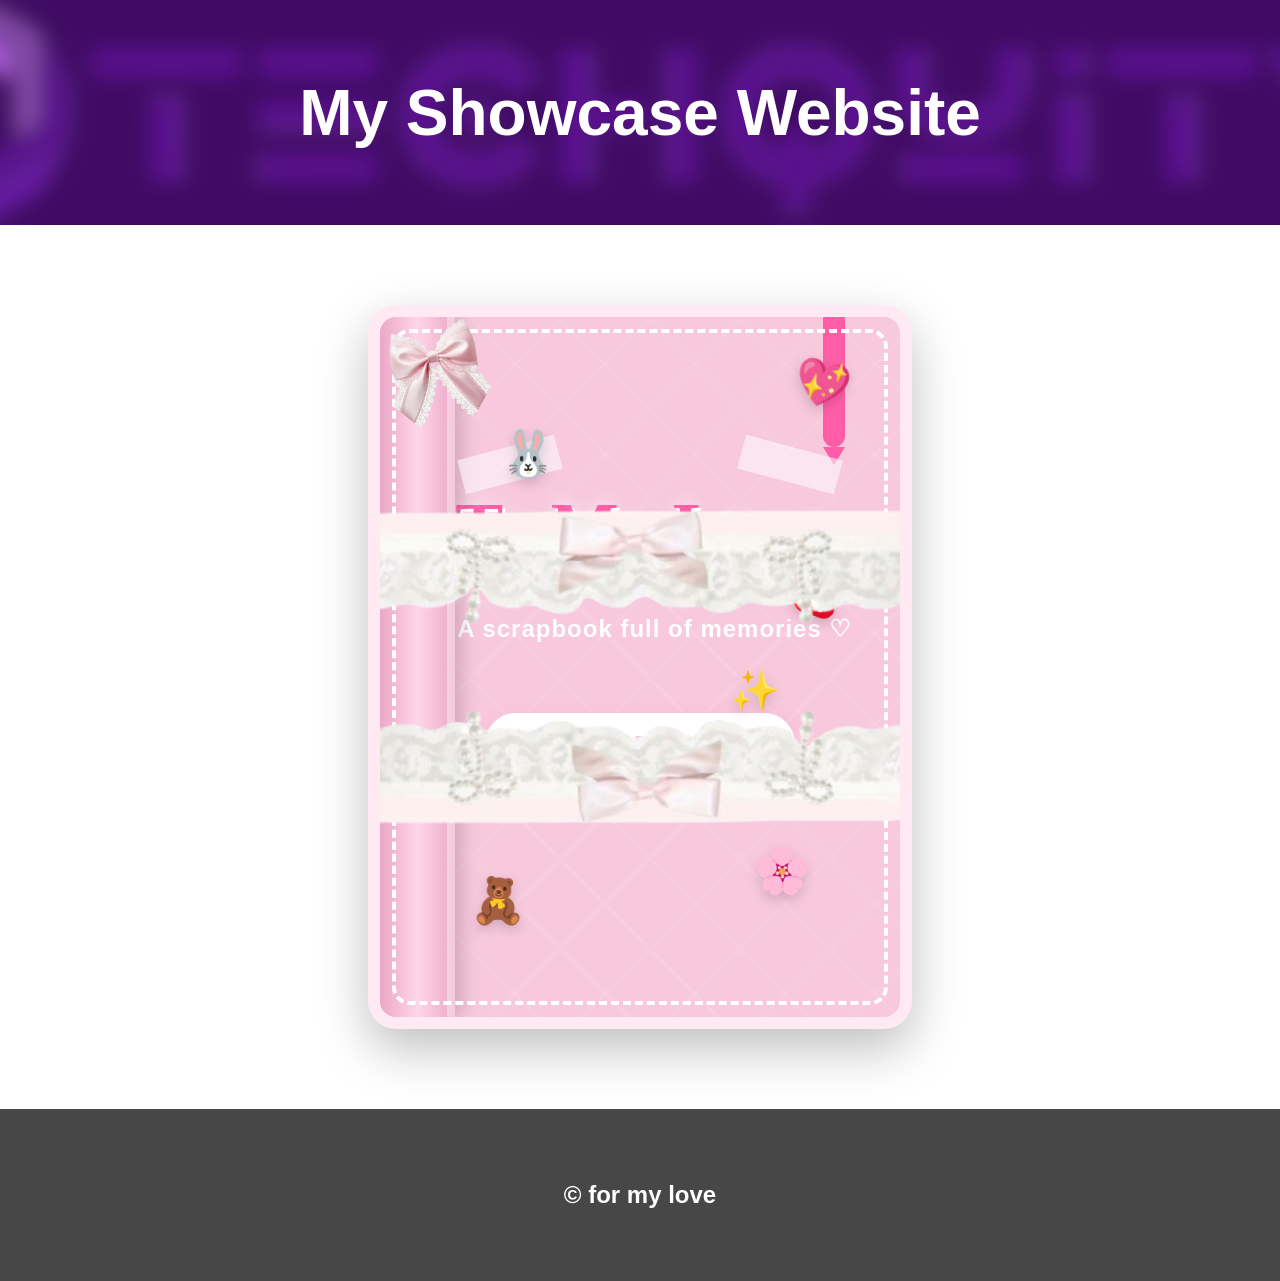
==== index.html @ 95d0337e "e" ====
<!DOCTYPE html>
<html lang="en">

<head>
    <meta charset="UTF-8">
    <meta name="viewport" content="width=device-width, initial-scale=1.0">
    <link rel="stylesheet" href="style.css">
    <title>My Showcase Website</title>
</head>
<!-- This is the main body of the website- ALL your content goes AFTER the <body> tag and before the </body> tag -->
<body>

    <!-- The Hero Section -------------------------------------------------------------------------------------- -->
    <section class="hero">
        <div class="hero-text">My Showcase Website</div>
    </section>

<section class="book-cover">

    <div class="fabric">

<div class="spine"></div>

<img src="images/bow.png" class="corner-bow">

<img src="images/bow border.png" class="top-border">

<img src="images/bow border.png" class="bottom-border">

<div class="bookmark"></div>

<div class="washi left"></div>
<div class="washi right"></div>

<div class="sticker heart">💖</div>
<div class="sticker bunny">🐰</div>
<div class="sticker flower">🌸</div>
<div class="sticker bear">🧸</div>
<div class="sticker strawberry">🍓</div>
<div class="sticker sparkle">✨</div>

<h1>To My Love</h1>

<p class="subtitle">
♡ A scrapbook full of memories ♡
</p>

<a href="gallery.html" class="open-book">
Open My Scrapbook
</a>

    </div>

</section>

<!-- Copy and paste the section from above to make your next section -->



    <!-- A Simple Website Footer ------------------------------------------------------------------------------ -->
    <footer class="footer">
        <p>&copy; for my love</p>
    </footer>

<!-- The end of the whole page- no more content after this! -->
</body>
</html>
---- style.css ----
/* A simple css reset */
body,
Html {
    margin: 0;
    padding: 0;
    height: 100%;
    /* The Font Family- Really important!! */
    font-family: Arial, sans-serif;
    box-sizing: border-box;
}

/* reset for images to ensure they ar 100% of the parent container width */
img {
    width: 100%;
}
@font-face {
    font-family: "Gojiberry";
    src: url("fonts/Gojiberry%20Quibble%20Free.ttf") format("truetype");
    font-weight: normal;
    font-style: normal;
}
.cover-title{

    font-family:"Gojiberry", cursive;
    font-size:72px;
    color:#ff4f97;

}
/* The hero section styling- use your OWN Hero Image URL here */
.hero {
    background-image: url('images/techquitybanner-1130x160.png');
    height: 25vh;
    background-size: cover;
    background-position: center;
    display: flex;
    justify-content: center;
    align-items: center;
    color: white;
    text-align: center;
    position: relative;
}

/* BIG text styling for the hero section text */
.hero-text {
    font-size: 4em;
    font-weight: bold;
}

/* nice big font on a banner style background */
.topic-title{
    color: white;
    font-size: 2em;
    padding: 0.1em 3em;
    background-color: rgb(71, 71, 71);
}

/* Three column grid with a nice big gap */
.topic-content{
    display: grid;
    grid-template-columns: repeat(3, 1fr);
    gap: 6em;
    /* bring the whole section in off the sides of the page */
    width: 70%;
    /* top margin of 3em and center right/left */
    margin: 3em auto;
}

/* Styling for the individual topic cards rounded edges background color and a drop shadow */
.topic-card{
    background-color: rgb(71, 71, 71);
    color: white;
    padding: 1em;
    border-radius: 0.5em;
    box-shadow: 10px 10px 10px rgba(0, 0, 0, 0.2);
}

/* Styling for the topic card titles */
.topic-card-text{
    font-size: 1.5em;
    margin-bottom: 0.5em;
    /* center align text */
    text-align: center;
}


/* Styling for a footer section to take a bit of spcae at the bottom of the page */
.footer{
    background-color: rgb(71, 71, 71);
    color: white;
    text-align: right;
    padding: 3em 3em;
}
.book-scene{
    display:flex;
    justify-content:center;
    margin:80px auto;
}

.cover{

    width:500px;
    height:650px;

    background:linear-gradient(
    180deg,
    #ffd6ea,
    #ffc3df);

    border-radius:20px;

    box-shadow:
    0 20px 40px rgba(0,0,0,.25);

    cursor:pointer;

    display:flex;
    flex-direction:column;
    justify-content:center;
    align-items:center;

    transition:.5s;

    border:10px solid #ffeef7;
}

.cover:hover{

    transform:scale(1.03) rotate(-2deg);

}

.cover-title{

    font-size:55px;

    color:#ff5fa2;

    font-family:"Comic Sans MS", cursive;

    font-weight:bold;

}

.cover-subtitle{

    margin-top:25px;

    color:#ffffff;

    font-size:22px;

}

.cover-click{

    margin-top:100px;

    background:white;

    color:#ff6fb0;

    padding:14px 28px;

    border-radius:999px;

    font-weight:bold;

}

.hidden{

    display:none;

}

#flipbook{

    width:900px;
    height:600px;

}

.page{

    background:#fff7fb;

}

.page img{

    width:100%;
    height:100%;
    object-fit:contain;

}
.book-cover{

    display:flex;
    justify-content:center;
    margin:80px auto;

}

.fabric{

    position:relative;

    width:520px;
    height:700px;

    background:#f8c8dc;

    border-radius:28px;

    border:12px solid #ffeaf3;

    overflow:hidden;

    box-shadow:0 20px 50px rgba(0,0,0,.25);

}
.fabric::before{

content:"";

position:absolute;

inset:0;

background:

linear-gradient(45deg,
transparent 47%,
rgba(255,255,255,.18) 49%,
transparent 51%),

linear-gradient(-45deg,
transparent 47%,
rgba(255,255,255,.18) 49%,
transparent 51%);

background-size:90px 90px;

opacity:.6;

}
.fabric::after{

content:"";

position:absolute;

top:12px;
left:12px;
right:12px;
bottom:12px;

border:4px dashed white;

border-radius:18px;

pointer-events:none;

}
.spine{

position:absolute;

left:0;

width:75px;

height:100%;

background:linear-gradient(
90deg,
#eba7c7,
#ffd6e8,
#eba7c7);

box-shadow:

inset -8px 0 rgba(255,255,255,.4),

8px 0 15px rgba(0,0,0,.15);

}
h1{

font-family:"Gojiberry";

font-size:72px;

color:#ff5ea6;

margin-top:170px;

text-align:center;

text-shadow:

3px 3px white,

0 0 18px rgba(255,255,255,.8);

}

p{

text-align:center;

font-size:24px;

color:white;

font-weight:bold;

}
.open-book{

display:block;

width:230px;

margin:70px auto;

padding:18px;

text-align:center;

background:white;

border-radius:999px;

text-decoration:none;

font-weight:bold;

color:#ff66aa;

font-size:22px;

transition:.3s;

}

.open-book:hover{

transform:scale(1.08);

}
.sticker{

position:absolute;

font-size:45px;

filter:drop-shadow(0 5px 6px rgba(0,0,0,.15));

}

.heart{
top:40px;
right:50px;
transform:rotate(15deg);
}

.bunny{
top:80px;
left:100px;
}

.flower{
bottom:80px;
right:80px;
}

.bear{
bottom:140px;
left:80px;
}

.bow{
top:270px;
left:45px;
}

.star{
top:320px;
right:70px;
}

.strawberry{
bottom:35px;
right:180px;
}
.corner-bow{

    position:absolute;

    top:-18px;
    left:-18px;

    width:150px;

    transform:rotate(-12deg);

    z-index:100;

    pointer-events:none;

}
.top-border{

    position:absolute;

    top:-6px;

    left:50%;

    transform:translateX(-50%);

    width:104%;

    z-index:100;

    pointer-events:none;

}
.subtitle{

font-size:24px;

color:white;

margin-top:-15px;

font-weight:bold;

letter-spacing:1px;

}
.washi{

position:absolute;

width:100px;

height:35px;

background:rgba(255,255,255,.55);

transform:rotate(-15deg);

}

.left{

top:130px;

left:80px;

}

.right{

top:130px;

right:60px;

transform:rotate(15deg);

}
.bookmark{

position:absolute;

right:55px;

top:0;

width:22px;

height:130px;

background:#ff5ea6;

border-radius:0 0 12px 12px;

}

.bookmark::after{

content:"";

position:absolute;

bottom:-18px;

left:0;

border-left:11px solid transparent;

border-right:11px solid transparent;

border-top:18px solid #ff5ea6;

}
.bottom-border{

    position:absolute;

    bottom:-6px;

    left:50%;

    transform:translateX(-50%) rotate(180deg);

    width:104%;

    z-index:100;

    pointer-events:none;

}
.bunny{

top:110px;
left:120px;

}

.bear{

bottom:90px;
left:90px;

}

.flower{

bottom:120px;
right:90px;

}

.strawberry{

top:250px;
right:60px;

}

.sparkle{

top:350px;
right:120px;

font-size:40px;

}
.open-book{

background:white;

padding:18px 40px;

border-radius:50px;

color:#ff5ea6;

font-weight:bold;

box-shadow:

0 8px 18px rgba(255,120,180,.3);

transition:.25s;

}

.open-book:hover{

transform:translateY(-4px) scale(1.05);

}
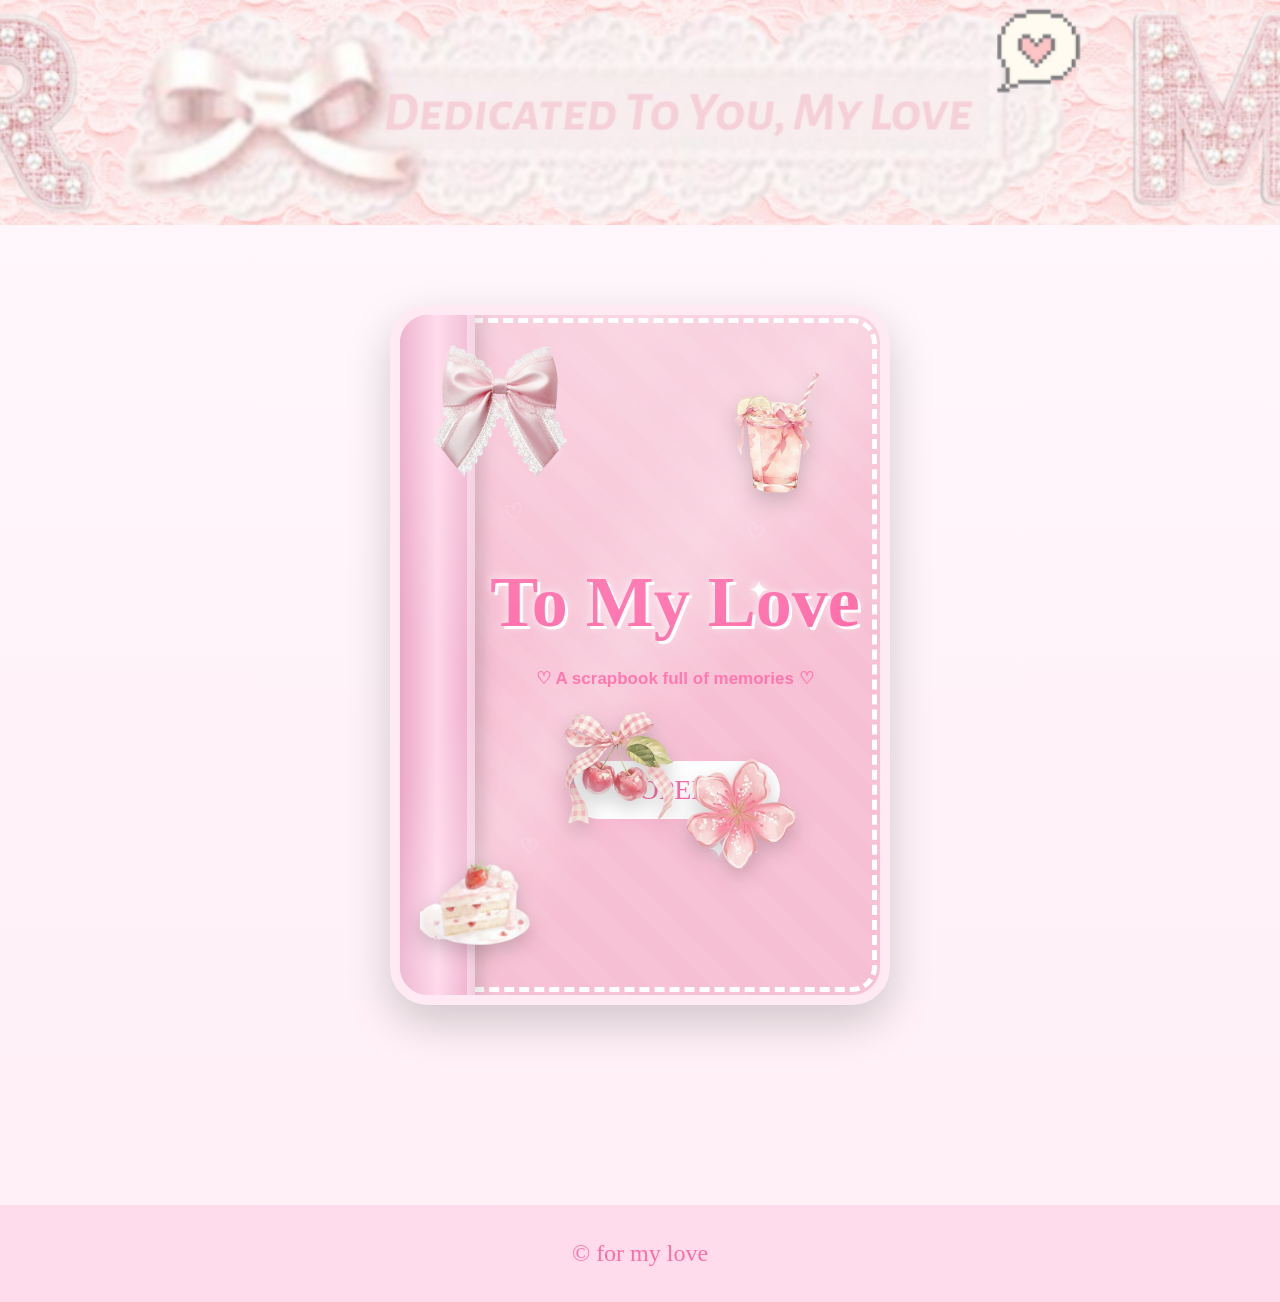
==== commit ec0ffbad: "e" ====
--- a/index.html
+++ b/index.html
@@ -5,14 +5,14 @@
     <meta charset="UTF-8">
     <meta name="viewport" content="width=device-width, initial-scale=1.0">
     <link rel="stylesheet" href="style.css">
-    <title>My Showcase Website</title>
+    <title>2 Months With You</title>
 </head>
 <!-- This is the main body of the website- ALL your content goes AFTER the <body> tag and before the </body> tag -->
 <body>
 
     <!-- The Hero Section -------------------------------------------------------------------------------------- -->
     <section class="hero">
-        <div class="hero-text">My Showcase Website</div>
+        <div class="hero-text"> </div>
     </section>
 
 <section class="book-cover">
@@ -23,22 +23,25 @@
 
 <img src="images/bow.png" class="corner-bow">
 
-<img src="images/bow border.png" class="top-border">
+<img src="images/Drink.png" class="sticker drink">
 
-<img src="images/bow border.png" class="bottom-border">
+<img src="images/Flowers.png" class="sticker flowers">
 
-<div class="bookmark"></div>
+<img src="images/Cherry.png" class="sticker cherry">
 
-<div class="washi left"></div>
-<div class="washi right"></div>
+<img src="images/Cake.png" class="sticker cake">
 
-<div class="sticker heart">💖</div>
-<div class="sticker bunny">🐰</div>
-<div class="sticker flower">🌸</div>
-<div class="sticker bear">🧸</div>
-<div class="sticker strawberry">🍓</div>
-<div class="sticker sparkle">✨</div>
+<div class="sparkle sparkle1">✦</div>
+<div class="sparkle sparkle2">✦</div>
+<div class="sparkle sparkle3">✦</div>
+<div class="sparkle sparkle4">✦</div>
 
+<div class="heart heart1">♡</div>
+<div class="heart heart2">♡</div>
+<div class="heart heart3">♡</div>
+<div class="heart heart4">♡</div>
+
+<div class="fabric-shine"></div>
 <h1>To My Love</h1>
 
 <p class="subtitle">
@@ -46,7 +49,7 @@
 </p>
 
 <a href="gallery.html" class="open-book">
-Open My Scrapbook
+OPEN
 </a>
 
     </div>
--- a/style.css
+++ b/style.css
@@ -1,267 +1,166 @@
-/* A simple css reset */
-body,
-Html {
-    margin: 0;
-    padding: 0;
-    height: 100%;
-    /* The Font Family- Really important!! */
-    font-family: Arial, sans-serif;
-    box-sizing: border-box;
-}
-
-/* reset for images to ensure they ar 100% of the parent container width */
-img {
-    width: 100%;
-}
-@font-face {
-    font-family: "Gojiberry";
-    src: url("fonts/Gojiberry%20Quibble%20Free.ttf") format("truetype");
-    font-weight: normal;
-    font-style: normal;
-}
-.cover-title{
-
-    font-family:"Gojiberry", cursive;
-    font-size:72px;
-    color:#ff4f97;
-
-}
-/* The hero section styling- use your OWN Hero Image URL here */
-.hero {
-    background-image: url('images/techquitybanner-1130x160.png');
-    height: 25vh;
-    background-size: cover;
-    background-position: center;
-    display: flex;
-    justify-content: center;
-    align-items: center;
-    color: white;
-    text-align: center;
-    position: relative;
-}
-
-/* BIG text styling for the hero section text */
-.hero-text {
-    font-size: 4em;
-    font-weight: bold;
-}
-
-/* nice big font on a banner style background */
-.topic-title{
-    color: white;
-    font-size: 2em;
-    padding: 0.1em 3em;
-    background-color: rgb(71, 71, 71);
-}
-
-/* Three column grid with a nice big gap */
-.topic-content{
-    display: grid;
-    grid-template-columns: repeat(3, 1fr);
-    gap: 6em;
-    /* bring the whole section in off the sides of the page */
-    width: 70%;
-    /* top margin of 3em and center right/left */
-    margin: 3em auto;
-}
-
-/* Styling for the individual topic cards rounded edges background color and a drop shadow */
-.topic-card{
-    background-color: rgb(71, 71, 71);
-    color: white;
-    padding: 1em;
-    border-radius: 0.5em;
-    box-shadow: 10px 10px 10px rgba(0, 0, 0, 0.2);
-}
-
-/* Styling for the topic card titles */
-.topic-card-text{
-    font-size: 1.5em;
-    margin-bottom: 0.5em;
-    /* center align text */
-    text-align: center;
-}
-
-
-/* Styling for a footer section to take a bit of spcae at the bottom of the page */
-.footer{
-    background-color: rgb(71, 71, 71);
-    color: white;
-    text-align: right;
-    padding: 3em 3em;
-}
-.book-scene{
+/* ==========================================
+   PART 1 - STYLE.CSS
+   Pastel Kawaii Scrapbook
+========================================== */
+
+*{
+    margin:0;
+    padding:0;
+    box-sizing:border-box;
+}
+
+html{
+    scroll-behavior:smooth;
+}
+
+body{
+    font-family:Arial, Helvetica, sans-serif;
+    background:linear-gradient(#fff8fc,#ffeff6);
+    overflow-x:hidden;
+}
+
+/* ---------- Images ---------- */
+
+img{
+    display:block;
+    max-width:100%;
+}
+
+/* ---------- Font ---------- */
+
+@font-face{
+    font-family:"Gojiberry";
+    src:url("fonts/Gojiberry%20Quibble%20Free.ttf") format("truetype");
+}
+
+/* ---------- Hero ---------- */
+
+.hero{
+
+    height:25vh;
+
+    background:url("images/banner.png") no-repeat;
+
+    background-size:cover;
+
+    background-position:center;
+
     display:flex;
+
     justify-content:center;
-    margin:80px auto;
-}
-
-.cover{
-
-    width:500px;
-    height:650px;
-
-    background:linear-gradient(
-    180deg,
-    #ffd6ea,
-    #ffc3df);
-
-    border-radius:20px;
+
+    align-items:center;
+
+}
+
+.hero-text{
+
+    color:white;
+
+    font-size:65px;
+
+    font-weight:bold;
+
+    text-shadow:
+    0 5px 12px rgba(0,0,0,.35);
+
+}
+
+/* =====================================
+            BOOK SECTION
+===================================== */
+
+.book-cover{
+
+    display:flex;
+
+    justify-content:center;
+
+    align-items:center;
+
+    padding:80px 0 120px;
+
+}
+
+/* =====================================
+            SCRAPBOOK
+===================================== */
+
+.fabric{
+
+    position:relative;
+
+width:500px;
+height:700px;
+
+    border-radius:38px;
+
+    overflow:hidden;
+
+    background:#f7bfd3;
 
     box-shadow:
-    0 20px 40px rgba(0,0,0,.25);
-
-    cursor:pointer;
-
-    display:flex;
-    flex-direction:column;
-    justify-content:center;
-    align-items:center;
-
-    transition:.5s;
-
-    border:10px solid #ffeef7;
-}
-
-.cover:hover{
-
-    transform:scale(1.03) rotate(-2deg);
-
-}
-
-.cover-title{
-
-    font-size:55px;
-
-    color:#ff5fa2;
-
-    font-family:"Comic Sans MS", cursive;
-
-    font-weight:bold;
-
-}
-
-.cover-subtitle{
-
-    margin-top:25px;
-
-    color:#ffffff;
-
-    font-size:22px;
-
-}
-
-.cover-click{
-
-    margin-top:100px;
-
-    background:white;
-
-    color:#ff6fb0;
-
-    padding:14px 28px;
-
-    border-radius:999px;
-
-    font-weight:bold;
-
-}
-
-.hidden{
-
-    display:none;
-
-}
-
-#flipbook{
-
-    width:900px;
-    height:600px;
-
-}
-
-.page{
-
-    background:#fff7fb;
-
-}
-
-.page img{
-
-    width:100%;
-    height:100%;
-    object-fit:contain;
-
-}
-.book-cover{
-
-    display:flex;
-    justify-content:center;
-    margin:80px auto;
-
-}
-
-.fabric{
-
-    position:relative;
-
-    width:520px;
-    height:700px;
-
-    background:#f8c8dc;
-
-    border-radius:28px;
-
-    border:12px solid #ffeaf3;
-
-    overflow:hidden;
-
-    box-shadow:0 20px 50px rgba(0,0,0,.25);
-
-}
+    0 18px 45px rgba(0,0,0,.18);
+
+    border:10px solid #ffeaf4;
+
+    outline:5px dashed white;
+
+    outline-offset:-18px;
+
+}
+
+/* fabric texture */
+
 .fabric::before{
 
-content:"";
-
-position:absolute;
-
-inset:0;
-
-background:
-
-linear-gradient(45deg,
-transparent 47%,
-rgba(255,255,255,.18) 49%,
-transparent 51%),
-
-linear-gradient(-45deg,
-transparent 47%,
-rgba(255,255,255,.18) 49%,
-transparent 51%);
-
-background-size:90px 90px;
-
-opacity:.6;
-
-}
+    content:"";
+
+    position:absolute;
+
+    inset:0;
+
+    background:
+
+    linear-gradient(
+    45deg,
+    rgba(255,255,255,.10) 25%,
+    transparent 25%,
+    transparent 50%,
+    rgba(255,255,255,.10) 50%,
+    rgba(255,255,255,.10) 75%,
+    transparent 75%);
+
+    background-size:60px 60px;
+
+    opacity:.45;
+
+}
+
+/* pink glow */
+
 .fabric::after{
 
-content:"";
-
-position:absolute;
-
-top:12px;
-left:12px;
-right:12px;
-bottom:12px;
-
-border:4px dashed white;
-
-border-radius:18px;
-
-pointer-events:none;
-
-}
+    content:"";
+
+    position:absolute;
+
+    inset:0;
+
+    background:
+
+    radial-gradient(circle at top,
+    rgba(255,255,255,.35),
+    transparent 55%);
+
+    pointer-events:none;
+
+}
+
+/* =====================================
+            SPINE
+===================================== */
+
 .spine{
 
 position:absolute;
@@ -285,302 +184,383 @@
 8px 0 15px rgba(0,0,0,.15);
 
 }
+
+/* =====================================
+             BOW
+===================================== */
+
+.corner-bow{
+    position:absolute;
+    width: 200px;
+    top:-5px;
+    left:0px;
+    z-index:100;
+}
+/* =====================================
+             TITLE
+===================================== */
+
 h1{
-
-font-family:"Gojiberry";
-
-font-size:72px;
-
-color:#ff5ea6;
-
-margin-top:170px;
-
-text-align:center;
-
-text-shadow:
-
-3px 3px white,
-
-0 0 18px rgba(255,255,255,.8);
-
-}
-
-p{
-
-text-align:center;
-
-font-size:24px;
-
-color:white;
-
-font-weight:bold;
-
-}
+    font-family:"Gojiberry", cursive;
+    font-size:72px;
+    color:#ff6ca9;
+    text-align:center;
+
+position:relative;
+left:35px;
+margin-top:250px;
+
+    line-height:1.05;
+
+    text-shadow:
+        3px 3px #fff,
+        0 0 10px rgba(255,255,255,.8);
+}
+
+.subtitle{
+    color:#ff76af;
+    font-size:17px;
+    font-weight:bold;
+margin-top:25px;
+line-height:1.5;
+    text-align:center;
+    position:relative;
+left:35px;
+}
+
+/* =====================================
+            BUTTON
+===================================== */
+
 .open-book{
 
-display:block;
-
-width:230px;
-
-margin:70px auto;
-
-padding:18px;
-
-text-align:center;
-
-background:white;
-
-border-radius:999px;
-
-text-decoration:none;
-
-font-weight:bold;
-
-color:#ff66aa;
-
-font-size:22px;
-
-transition:.3s;
-
+    display:block;
+
+    width: 210px;
+    height:58px;
+
+    line-height:58px;
+
+  margin:70px auto;
+
+    background:white;
+
+    border-radius:999px;
+
+    text-align:center;
+
+    text-decoration:none;
+
+    font-family:"Gojiberry", cursive;
+
+    font-size:28px;
+
+    color:#ff6ca9;
+
+    box-shadow:0 6px 16px rgba(255,170,205,.35);
+
+    transition:.25s;
+    position:relative;
+left:35px;
 }
 
 .open-book:hover{
-
-transform:scale(1.08);
-
-}
+    transform:scale(1.05);
+}
+/* ==========================================
+   PART 2 - STYLE.CSS
+   Stickers, Footer & Finishing Touches
+========================================== */
+
+/* ===========================
+        STICKERS
+=========================== */
+
 .sticker{
-
-position:absolute;
-
-font-size:45px;
-
-filter:drop-shadow(0 5px 6px rgba(0,0,0,.15));
-
-}
+    position:absolute;
+    height:auto;
+    z-index:20;
+    filter:drop-shadow(0 8px 10px rgba(0,0,0,.18));
+}
+
+.drink{
+    width:135px;
+    top:55px;
+    right:35px;
+}
+
+.cherry{
+    width:125px;
+    top:390px;
+    left:155px;
+}
+
+.flowers{
+    width:150px;
+    bottom:105px;
+    right:65px;
+}
+
+.cake{
+    width:120px;
+    bottom:35px;
+    left:20px;
+}
+/* ===========================
+     DECORATIVE SPARKLES
+=========================== */
+
+.sparkle{
+
+    position:absolute;
+
+    color:white;
+
+    text-shadow:
+    0 0 10px white;
+
+}
+
+.sparkle1{
+    top:120px;
+    left:140px;
+    font-size:26px;
+}
+
+.sparkle2{
+    top:260px;
+    right:110px;
+    font-size:26px;
+}
+
+.sparkle3{
+    bottom:170px;
+    left:180px;
+    font-size:28px;
+}
+
+.sparkle4{
+    bottom:130px;
+    right:150px;
+    font-size:26px;
+}
+
+/* ===========================
+      LITTLE HEARTS
+=========================== */
 
 .heart{
-top:40px;
-right:50px;
-transform:rotate(15deg);
-}
-
-.bunny{
-top:80px;
-left:100px;
-}
-
-.flower{
-bottom:80px;
-right:80px;
-}
-
-.bear{
-bottom:140px;
-left:80px;
-}
-
-.bow{
-top:270px;
-left:45px;
-}
-
-.star{
-top:320px;
-right:70px;
-}
-
-.strawberry{
-bottom:35px;
-right:180px;
-}
+
+    position:absolute;
+
+    color:#ffd8ea;
+
+    font-size:22px;
+
+    opacity:.8;
+
+}
+
+.heart1{
+
+    top:185px;
+
+    left:105px;
+
+    transform:rotate(-15deg);
+
+}
+
+.heart2{
+
+    top:205px;
+
+    right:115px;
+
+    transform:rotate(15deg);
+
+}
+
+.heart3{
+
+    bottom:185px;
+
+    right:135px;
+
+}
+
+.heart4{
+
+    bottom:135px;
+
+    left:120px;
+
+}
+
+/* ===========================
+       FABRIC SHINE
+=========================== */
+
+.fabric-shine{
+
+    position:absolute;
+
+    inset:0;
+
+    background:
+
+    linear-gradient(
+    125deg,
+    transparent 35%,
+    rgba(255,255,255,.22) 48%,
+    transparent 60%);
+
+    pointer-events:none;
+
+}
+
+/* ===========================
+      OPEN BUTTON HOVER
+=========================== */
+
+.open-book:hover{
+
+    transform:translateY(-5px) scale(1.03);
+
+    box-shadow:
+
+    0 14px 28px rgba(255,175,215,.45);
+
+}
+
+/* ===========================
+        FOOTER
+=========================== */
+
+.footer{
+
+    margin-top:80px;
+
+    padding:35px;
+
+    text-align:center;
+
+    background:#ffdceb;
+
+    color:#ff6da8;
+
+    font-family:"Gojiberry";
+
+    font-size:24px;
+
+}
+
+/* ===========================
+      MOBILE SUPPORT
+=========================== */
+
+@media(max-width:650px){
+
+.hero-text{
+
+    font-size:42px;
+
+}
+
+.fabric{
+
+    width:340px;
+
+    height:500px;
+
+}
+
+.spine{
+
+    width:34px;
+
+    height:464px;
+
+}
+
+.fabric h1{
+
+    font-size:46px;
+
+    margin-top:70px;
+
+}
+
+.subtitle{
+
+    font-size:16px;
+
+}
+
+.open-book{
+
+    width:220px;
+
+    font-size:22px;
+
+    padding:11px 0;
+
+}
+
+/* Stickers */
+
+.cherry{
+    width:68px;
+}
+
+.drink{
+    width:80px;
+}
+
+.flowers{
+    width:85px;
+}
+
+.cake{
+    width:88px;
+}
+
 .corner-bow{
 
-    position:absolute;
-
-    top:-18px;
-    left:-18px;
-
-    width:150px;
-
-    transform:rotate(-12deg);
-
-    z-index:100;
-
-    pointer-events:none;
-
-}
-.top-border{
-
-    position:absolute;
-
-    top:-6px;
-
-    left:50%;
-
-    transform:translateX(-50%);
-
-    width:104%;
-
-    z-index:100;
-
-    pointer-events:none;
-
-}
-.subtitle{
-
-font-size:24px;
-
-color:white;
-
-margin-top:-15px;
-
-font-weight:bold;
-
-letter-spacing:1px;
-
-}
-.washi{
-
-position:absolute;
-
-width:100px;
-
-height:35px;
-
-background:rgba(255,255,255,.55);
-
-transform:rotate(-15deg);
-
-}
-
-.left{
-
-top:130px;
-
-left:80px;
-
-}
-
-.right{
-
-top:130px;
-
-right:60px;
-
-transform:rotate(15deg);
-
-}
-.bookmark{
-
-position:absolute;
-
-right:55px;
-
-top:0;
-
-width:22px;
-
-height:130px;
-
-background:#ff5ea6;
-
-border-radius:0 0 12px 12px;
-
-}
-
-.bookmark::after{
-
-content:"";
-
-position:absolute;
-
-bottom:-18px;
-
-left:0;
-
-border-left:11px solid transparent;
-
-border-right:11px solid transparent;
-
-border-top:18px solid #ff5ea6;
-
-}
-.bottom-border{
-
-    position:absolute;
-
-    bottom:-6px;
-
-    left:50%;
-
-    transform:translateX(-50%) rotate(180deg);
-
-    width:104%;
-
-    z-index:100;
-
-    pointer-events:none;
-
-}
-.bunny{
-
-top:110px;
-left:120px;
-
-}
-
-.bear{
-
-bottom:90px;
-left:90px;
-
-}
-
-.flower{
-
-bottom:120px;
-right:90px;
-
-}
-
-.strawberry{
-
-top:250px;
-right:60px;
-
-}
-
-.sparkle{
-
-top:350px;
-right:120px;
-
-font-size:40px;
-
-}
-.open-book{
-
-background:white;
-
-padding:18px 40px;
-
-border-radius:50px;
-
-color:#ff5ea6;
-
-font-weight:bold;
-
-box-shadow:
-
-0 8px 18px rgba(255,120,180,.3);
-
-transition:.25s;
-
-}
-
-.open-book:hover{
-
-transform:translateY(-4px) scale(1.05);
+    width:115px;
+
+}
+
+}
+
+/* ===========================
+      EXTRA POLISH
+=========================== */
+
+.fabric{
+
+    animation:floatBook 5s ease-in-out infinite;
+
+}
+
+@keyframes floatBook{
+
+0%{
+
+transform:translateY(0px);
+
+}
+
+50%{
+
+transform:translateY(-6px);
+
+}
+
+100%{
+
+transform:translateY(0px);
+
+}
 
 }
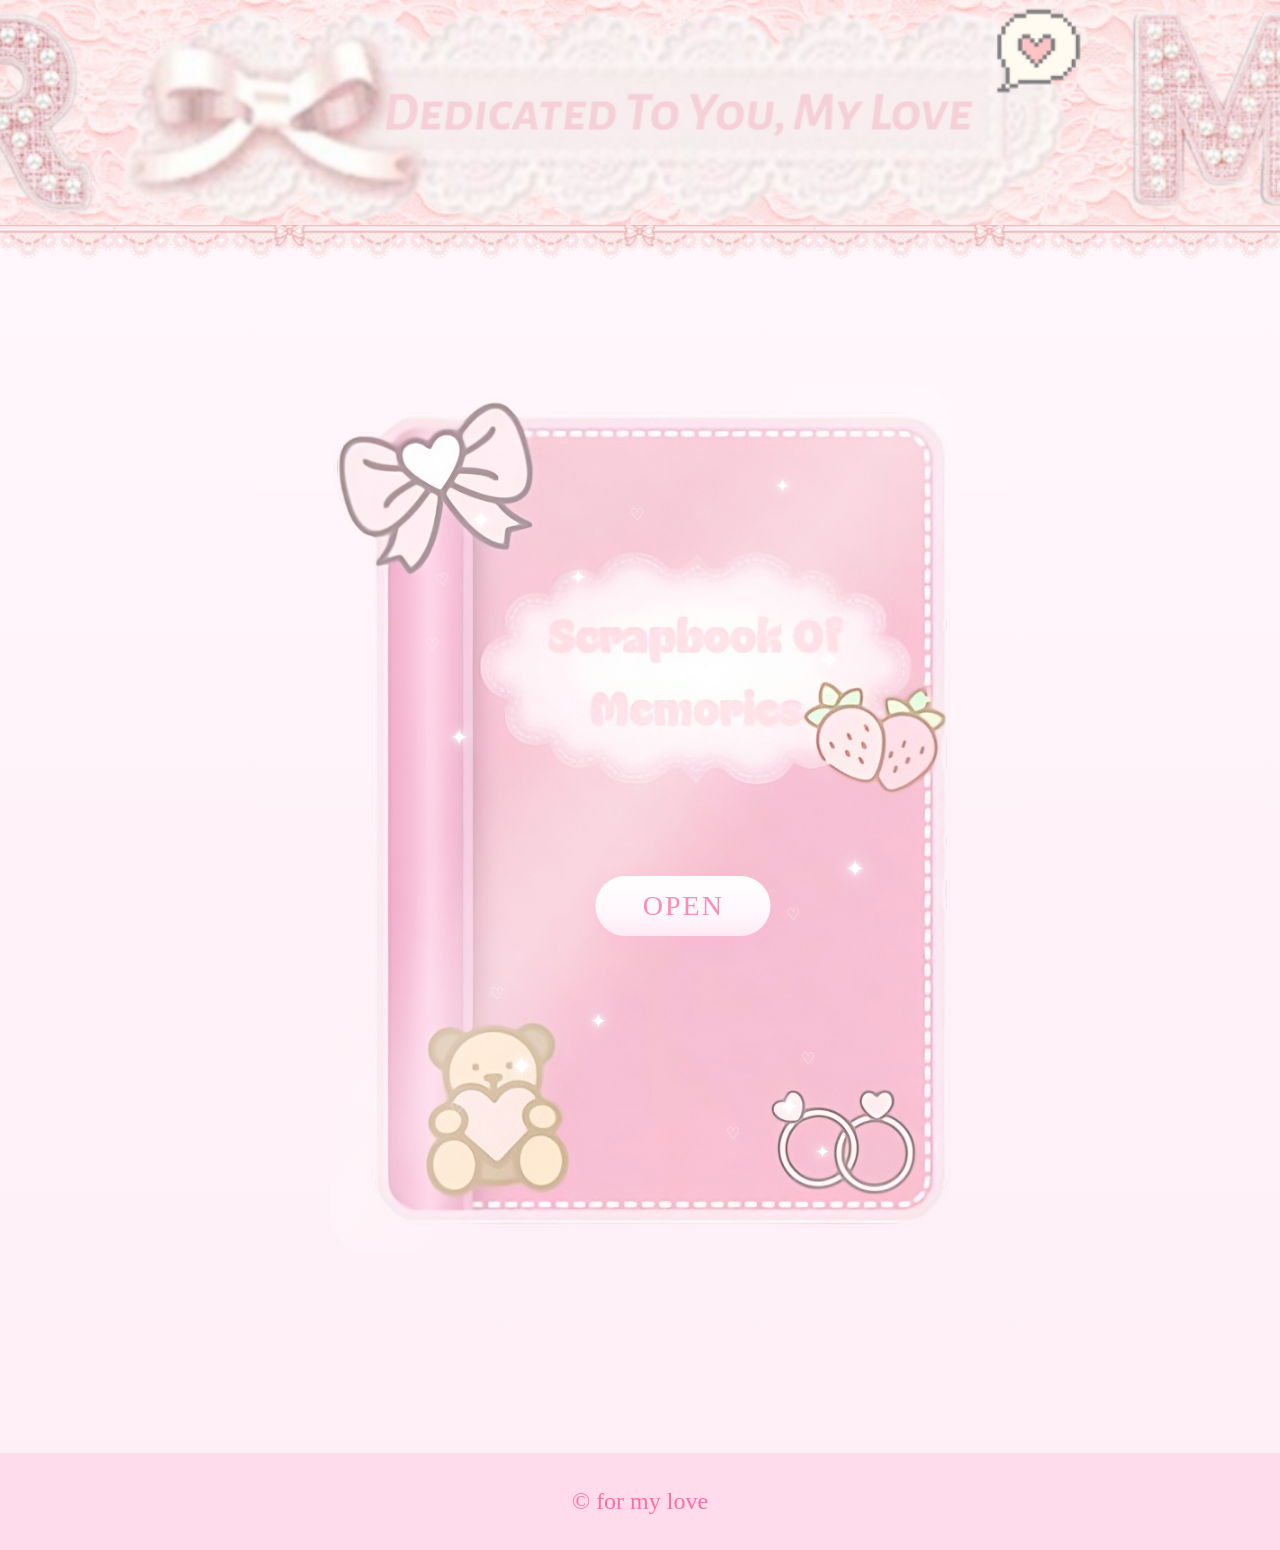
==== commit 8bafd3b4: "r" ====
--- a/index.html
+++ b/index.html
@@ -14,45 +14,70 @@
     <section class="hero">
         <div class="hero-text"> </div>
     </section>
+<section class="lace-divider"></section>
 
 <section class="book-cover">
 
-    <div class="fabric">
+<div class="fabric">
 
-<div class="spine"></div>
+    <!-- Cover image -->
+    <img src="images/cover.png" class="cover-image">
 
-<img src="images/bow.png" class="corner-bow">
+    <!-- Sparkles -->
+    <div class="sparkle sparkle1">✦</div>
+    <div class="sparkle sparkle2">✦</div>
+    <div class="sparkle sparkle3">✦</div>
+    <div class="sparkle sparkle4">✦</div>
+    <div class="sparkle sparkle5">✦</div>
+<div class="sparkle sparkle6">✦</div>
+<div class="sparkle sparkle7">✦</div>
+<div class="sparkle sparkle8">✦</div>
+<div class="sparkle sparkle9">✦</div>
+<div class="sparkle sparkle10">✦</div>
 
-<img src="images/Drink.png" class="sticker drink">
+    <!-- Hearts -->
+    <div class="heart heart1">♡</div>
+    <div class="heart heart2">♡</div>
+    <div class="heart heart3">♡</div>
+    <div class="heart heart4">♡</div>
+    <div class="heart heart5">♡</div>
+<div class="heart heart6">♡</div>
+<div class="heart heart7">♡</div>
+<div class="heart heart8">♡</div>
+<div class="heart heart9">♡</div>
+<div class="heart heart10">♡</div>
 
-<img src="images/Flowers.png" class="sticker flowers">
+<div class="petal p1"></div>
+<div class="petal p2"></div>
+<div class="petal p3"></div>
+<div class="petal p4"></div>
+<div class="petal p5"></div>
+<div class="petal p6"></div>
+<div class="petal p7"></div>
+<div class="petal p8"></div>
+<div class="petal p9"></div>
+<div class="petal p10"></div>
 
-<img src="images/Cherry.png" class="sticker cherry">
-
-<img src="images/Cake.png" class="sticker cake">
-
-<div class="sparkle sparkle1">✦</div>
-<div class="sparkle sparkle2">✦</div>
-<div class="sparkle sparkle3">✦</div>
-<div class="sparkle sparkle4">✦</div>
-
-<div class="heart heart1">♡</div>
-<div class="heart heart2">♡</div>
-<div class="heart heart3">♡</div>
-<div class="heart heart4">♡</div>
-
-<div class="fabric-shine"></div>
-<h1>To My Love</h1>
-
-<p class="subtitle">
-♡ A scrapbook full of memories ♡
-</p>
+    <!-- Shine -->
+    <div class="fabric-shine"></div>
 
 <a href="gallery.html" class="open-book">
-OPEN
+    <span>OPEN</span>
+
+<div class="burst b1">♡</div>
+<div class="burst b2">♥</div>
+<div class="burst b3">♡</div>
+<div class="burst b4">❤</div>
+<div class="burst b5">♡</div>
+<div class="burst b6">♥</div>
+<div class="burst b7">♡</div>
+<div class="burst b8">❤</div>
+<div class="burst b9">♡</div>
+<div class="burst b10">♥</div>
+    
 </a>
 
-    </div>
+</div>
 
 </section>
 
--- a/style.css
+++ b/style.css
@@ -70,6 +70,7 @@
             BOOK SECTION
 ===================================== */
 
+
 .book-cover{
 
     display:flex;
@@ -87,145 +88,21 @@
 ===================================== */
 
 .fabric{
-
     position:relative;
 
-width:500px;
-height:700px;
-
+    width:620px;
+    height:868px;
+
+    overflow:hidden;
     border-radius:38px;
 
-    overflow:hidden;
-
-    background:#f7bfd3;
-
-    box-shadow:
-    0 18px 45px rgba(0,0,0,.18);
-
-    border:10px solid #ffeaf4;
-
-    outline:5px dashed white;
-
-    outline-offset:-18px;
-
-}
-
-/* fabric texture */
-
-.fabric::before{
-
-    content:"";
-
-    position:absolute;
-
-    inset:0;
-
-    background:
-
-    linear-gradient(
-    45deg,
-    rgba(255,255,255,.10) 25%,
-    transparent 25%,
-    transparent 50%,
-    rgba(255,255,255,.10) 50%,
-    rgba(255,255,255,.10) 75%,
-    transparent 75%);
-
-    background-size:60px 60px;
-
-    opacity:.45;
-
-}
-
-/* pink glow */
-
-.fabric::after{
-
-    content:"";
-
-    position:absolute;
-
-    inset:0;
-
-    background:
-
-    radial-gradient(circle at top,
-    rgba(255,255,255,.35),
-    transparent 55%);
-
-    pointer-events:none;
-
-}
-
-/* =====================================
-            SPINE
-===================================== */
-
-.spine{
-
-position:absolute;
-
-left:0;
-
-width:75px;
-
-height:100%;
-
-background:linear-gradient(
-90deg,
-#eba7c7,
-#ffd6e8,
-#eba7c7);
-
-box-shadow:
-
-inset -8px 0 rgba(255,255,255,.4),
-
-8px 0 15px rgba(0,0,0,.15);
-
-}
-
-/* =====================================
-             BOW
-===================================== */
-
-.corner-bow{
-    position:absolute;
-    width: 200px;
-    top:-5px;
-    left:0px;
-    z-index:100;
-}
-/* =====================================
-             TITLE
-===================================== */
-
-h1{
-    font-family:"Gojiberry", cursive;
-    font-size:72px;
-    color:#ff6ca9;
-    text-align:center;
-
-position:relative;
-left:35px;
-margin-top:250px;
-
-    line-height:1.05;
-
-    text-shadow:
-        3px 3px #fff,
-        0 0 10px rgba(255,255,255,.8);
-}
-
-.subtitle{
-    color:#ff76af;
-    font-size:17px;
-    font-weight:bold;
-margin-top:25px;
-line-height:1.5;
-    text-align:center;
-    position:relative;
-left:35px;
+    background:none;
+    border:none;
+    outline:none;
+
+    box-shadow:none;
+
+    animation:floatBook 5s ease-in-out infinite;
 }
 
 /* =====================================
@@ -234,91 +111,204 @@
 
 .open-book{
 
-    display:block;
-
-    width: 210px;
-    height:58px;
-
-    line-height:58px;
-
-  margin:70px auto;
-
-    background:white;
+    position:absolute;
+
+    left:57%;
+   top:60%;
+
+    transform:translate(-50%, -50%);
+
+    width:175px;
+    height:60px;
 
     border-radius:999px;
 
-    text-align:center;
+    background:linear-gradient(
+        180deg,
+        #ffffff 0%,
+        #fff8fc 60%,
+        #ffeaf4 100%
+    );
+
+    display:flex;
+    justify-content:center;
+    align-items:center;
 
     text-decoration:none;
 
-    font-family:"Gojiberry", cursive;
-
+    font-family:"Gojiberry";
     font-size:28px;
-
-    color:#ff6ca9;
-
-    box-shadow:0 6px 16px rgba(255,170,205,.35);
-
-    transition:.25s;
+    letter-spacing:2px;
+
+    color:#ff8ab8;
+
+    box-shadow:
+        0 8px 18px rgba(255,180,215,.35);
+
+    z-index:50;
+
+    transition:.28s cubic-bezier(.34,1.56,.64,1);
+}
+.open-book{
+    overflow:visible;
+}
+
+.open-book span{
     position:relative;
-left:35px;
+    z-index:5;
+}
+
+.burst{
+    position:absolute;
+
+    background:none;
+    border:none;
+    box-shadow:none;
+
+    color:#ff8fc0;
+
+    font-size:20px;
+    font-weight:bold;
+
+    text-shadow:
+        0 0 6px #ffffff,
+        0 0 14px #ffd4e8,
+        0 0 22px #ffb7d6;
+
+    opacity:0;
+
+    pointer-events:none;
+}
+.open-book:hover .burst{
+    animation:petalBurst .8s ease-out forwards;
+}
+.b1{ --x:-140px; --y:-90px; animation-delay:.00s; }
+.b2{ --x:-95px;  --y:-130px; animation-delay:.03s; }
+.b3{ --x:-40px;  --y:-110px; animation-delay:.06s; }
+.b4{ --x:0px;    --y:-150px; animation-delay:.09s; }
+.b5{ --x:45px;   --y:-120px; animation-delay:.12s; }
+.b6{ --x:95px;   --y:-95px;  animation-delay:.15s; }
+.b7{ --x:140px;  --y:-60px;  animation-delay:.18s; }
+.b8{ --x:-120px; --y:-40px;  animation-delay:.21s; }
+.b9{ --x:115px;  --y:-30px;  animation-delay:.24s; }
+.b10{--x:0px;    --y:-180px; animation-delay:.27s; }
+@keyframes petalBurst{
+
+0%{
+    opacity:0;
+    transform:
+        translate(0,0)
+        scale(.3)
+        rotate(0deg);
+}
+
+15%{
+    opacity:1;
+}
+
+100%{
+    opacity:0;
+    transform:
+        translate(var(--x),var(--y))
+        scale(1.5)
+        rotate(360deg);
+}
 }
 
 .open-book:hover{
-    transform:scale(1.05);
-}
+
+    transform:
+        translate(-50%,-8px)
+        rotate(-3deg)
+        scale(1.08);
+
+    background:linear-gradient(
+        180deg,
+        #ffffff,
+        #fff9fc,
+        #ffeef7
+    );
+
+    box-shadow:
+        0 20px 35px rgba(255,180,215,.45);
+
+}
+.open-book:hover{
+
+    animation:wobble .6s ease;
+}
+
+@keyframes wobble{
+
+0%{
+transform:translate(-50%,0) rotate(0deg) scale(1);
+}
+
+20%{
+transform:translate(-50%,-5px) rotate(-5deg) scale(1.06);
+}
+
+40%{
+transform:translate(-50%,-7px) rotate(4deg) scale(1.08);
+}
+
+60%{
+transform:translate(-50%,-8px) rotate(-2deg) scale(1.08);
+}
+
+80%{
+transform:translate(-50%,-6px) rotate(2deg) scale(1.06);
+}
+
+100%{
+transform:translate(-50%,-8px) rotate(0deg) scale(1.08);
+}
+
+}
+.open-book:active{
+
+    transform:translateX(-50%) translateY(1px) scale(.92);
+
+    transition:.08s;
+
+}
+
+
 /* ==========================================
    PART 2 - STYLE.CSS
    Stickers, Footer & Finishing Touches
 ========================================== */
 
-/* ===========================
-        STICKERS
-=========================== */
-
-.sticker{
-    position:absolute;
-    height:auto;
-    z-index:20;
-    filter:drop-shadow(0 8px 10px rgba(0,0,0,.18));
-}
-
-.drink{
-    width:135px;
-    top:55px;
-    right:35px;
-}
-
-.cherry{
-    width:125px;
-    top:390px;
-    left:155px;
-}
-
-.flowers{
-    width:150px;
-    bottom:105px;
-    right:65px;
-}
-
-.cake{
-    width:120px;
-    bottom:35px;
-    left:20px;
-}
+
 /* ===========================
      DECORATIVE SPARKLES
 =========================== */
 
 .sparkle{
-
     position:absolute;
-
     color:white;
-
     text-shadow:
-    0 0 10px white;
-
+0 0 6px white,
+0 0 15px white,
+0 0 30px #ffe8f4;
+    animation:twinkle 2s ease-in-out infinite;
+}
+
+.sparkle:nth-child(even){
+    animation-delay:1s;
+}
+
+@keyframes twinkle{
+
+    0%,100%{
+        opacity:.4;
+        transform:scale(.8);
+    }
+
+    50%{
+        opacity:1;
+        transform:scale(1.4);
+    }
 }
 
 .sparkle1{
@@ -350,15 +340,23 @@
 =========================== */
 
 .heart{
-
     position:absolute;
-
-    color:#ffd8ea;
-
-    font-size:22px;
-
-    opacity:.8;
-
+    color:#fff0f7;
+    text-shadow:
+        0 0 10px white,
+        0 0 18px #ffd8eb;
+    opacity:.9;
+    animation:heartbeat 2s ease-in-out infinite;
+}
+@keyframes heartbeat{
+
+0%,100%{
+    transform:scale(1);
+}
+
+50%{
+    transform:scale(1.18);
+}
 }
 
 .heart1{
@@ -420,20 +418,6 @@
 }
 
 /* ===========================
-      OPEN BUTTON HOVER
-=========================== */
-
-.open-book:hover{
-
-    transform:translateY(-5px) scale(1.03);
-
-    box-shadow:
-
-    0 14px 28px rgba(255,175,215,.45);
-
-}
-
-/* ===========================
         FOOTER
 =========================== */
 
@@ -475,27 +459,7 @@
 
 }
 
-.spine{
-
-    width:34px;
-
-    height:464px;
-
-}
-
-.fabric h1{
-
-    font-size:46px;
-
-    margin-top:70px;
-
-}
-
-.subtitle{
-
-    font-size:16px;
-
-}
+
 
 .open-book{
 
@@ -507,29 +471,6 @@
 
 }
 
-/* Stickers */
-
-.cherry{
-    width:68px;
-}
-
-.drink{
-    width:80px;
-}
-
-.flowers{
-    width:85px;
-}
-
-.cake{
-    width:88px;
-}
-
-.corner-bow{
-
-    width:115px;
-
-}
 
 }
 
@@ -563,4 +504,200 @@
 
 }
 
-}+}
+.lace-divider{
+    width:100%;
+    height:80px;
+
+    background:url("images/border.png") repeat-x;
+
+    background-size:350px auto;
+
+    background-position:top center;
+}
+.cover-image{
+    position:absolute;
+    inset:0;
+    width:100%;
+    height:100%;
+    object-fit:cover;
+    z-index:1;
+}
+.sparkle,
+.heart,
+.fabric-shine,
+.open-book{
+    z-index:20;
+}
+.sparkle5{
+    top:90px;
+    right:160px;
+    font-size:18px;
+}
+
+.sparkle6{
+    top:340px;
+    left:120px;
+    font-size:22px;
+}
+
+.sparkle7{
+    top:470px;
+    right:85px;
+    font-size:24px;
+}
+
+.sparkle8{
+    bottom:220px;
+    left:260px;
+    font-size:20px;
+}
+
+.sparkle9{
+    bottom:90px;
+    right:120px;
+    font-size:18px;
+}
+
+.sparkle10{
+    top:180px;
+    left:240px;
+    font-size:20px;
+}
+.heart5{
+    top:120px;
+    left:300px;
+}
+
+.heart6{
+    top:330px;
+    right:80px;
+}
+
+.heart7{
+    bottom:250px;
+    left:160px;
+}
+
+.heart8{
+    bottom:110px;
+    right:210px;
+}
+
+.heart9{
+    top:250px;
+    left:95px;
+}
+
+.heart10{
+    top:520px;
+    right:150px;
+}
+.petal{
+    position:absolute;
+    width:14px;
+    height:18px;
+    background:#ffd4e8;
+    border-radius:100% 100% 100% 0;
+    transform:rotate(45deg);
+    opacity:.8;
+    animation:floatPetal 5s ease-in-out infinite;
+}
+
+/* Positions */
+
+.p1{
+    top:110px;
+    left:220px;
+    animation-delay:.2s;
+}
+
+.p2{
+    top:180px;
+    right:90px;
+    animation-delay:.8s;
+}
+
+.p3{
+    top:300px;
+    left:90px;
+    animation-delay:1.5s;
+}
+
+.p4{
+    top:430px;
+    right:140px;
+    animation-delay:2s;
+}
+
+.p5{
+    bottom:180px;
+    left:200px;
+    animation-delay:2.7s;
+}
+
+.p6{
+    bottom:90px;
+    right:80px;
+    animation-delay:3.2s;
+}
+
+.p7{
+    top:500px;
+    left:300px;
+    animation-delay:3.8s;
+}
+
+.p8{
+    top:250px;
+    left:340px;
+    animation-delay:4.4s;
+}
+
+.p9{
+    top:90px;
+    right:210px;
+    animation-delay:5s;
+}
+
+.p10{
+    bottom:240px;
+    left:120px;
+    animation-delay:5.6s;
+}
+
+@keyframes floatPetal{
+
+0%,100%{
+    transform:translateY(0) rotate(45deg);
+}
+
+50%{
+    transform:translateY(-10px) rotate(60deg);
+}
+}
+
+0%{
+
+transform:
+translate(0,0)
+rotate(0deg)
+scale(.5);
+
+opacity:1;
+
+}
+
+100%{
+
+opacity:0;
+
+transform:
+translate(
+calc((rand - .5)*260px),
+-170px
+)
+rotate(540deg)
+scale(1.2);
+
+}
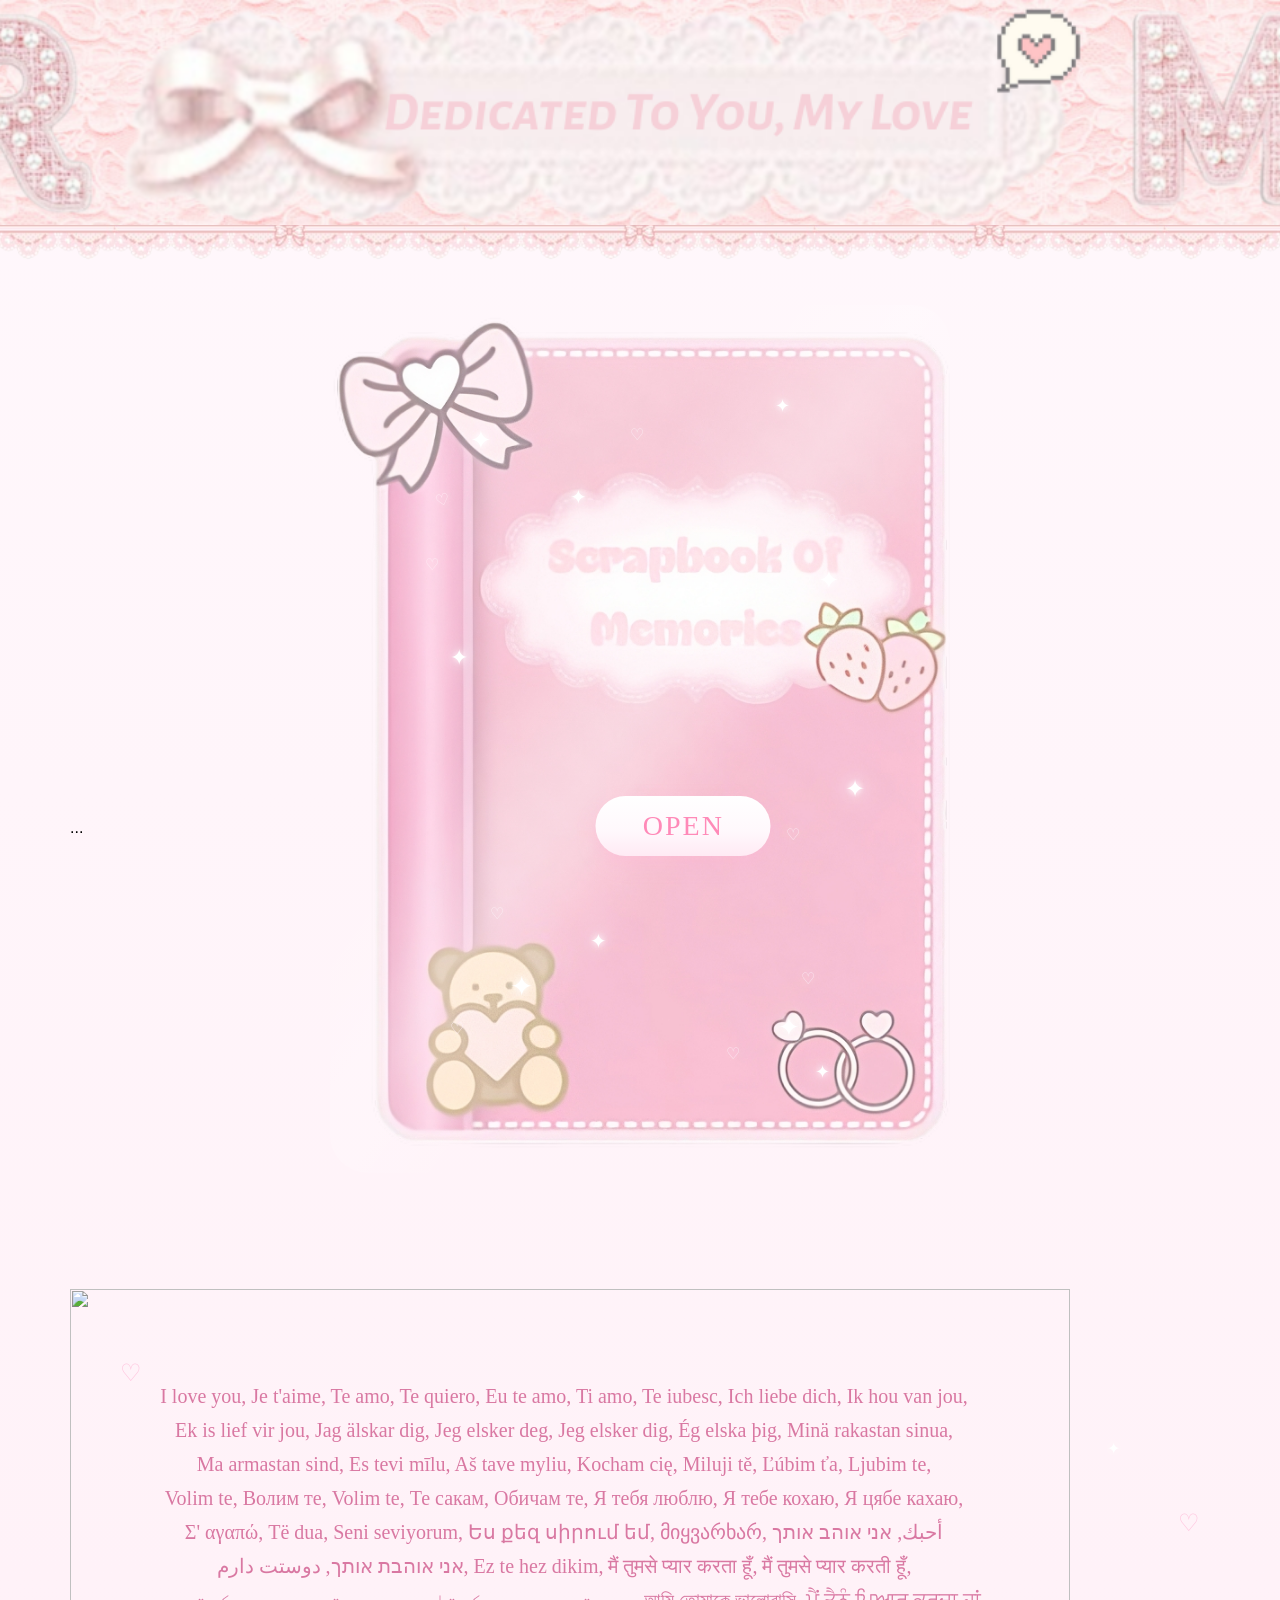
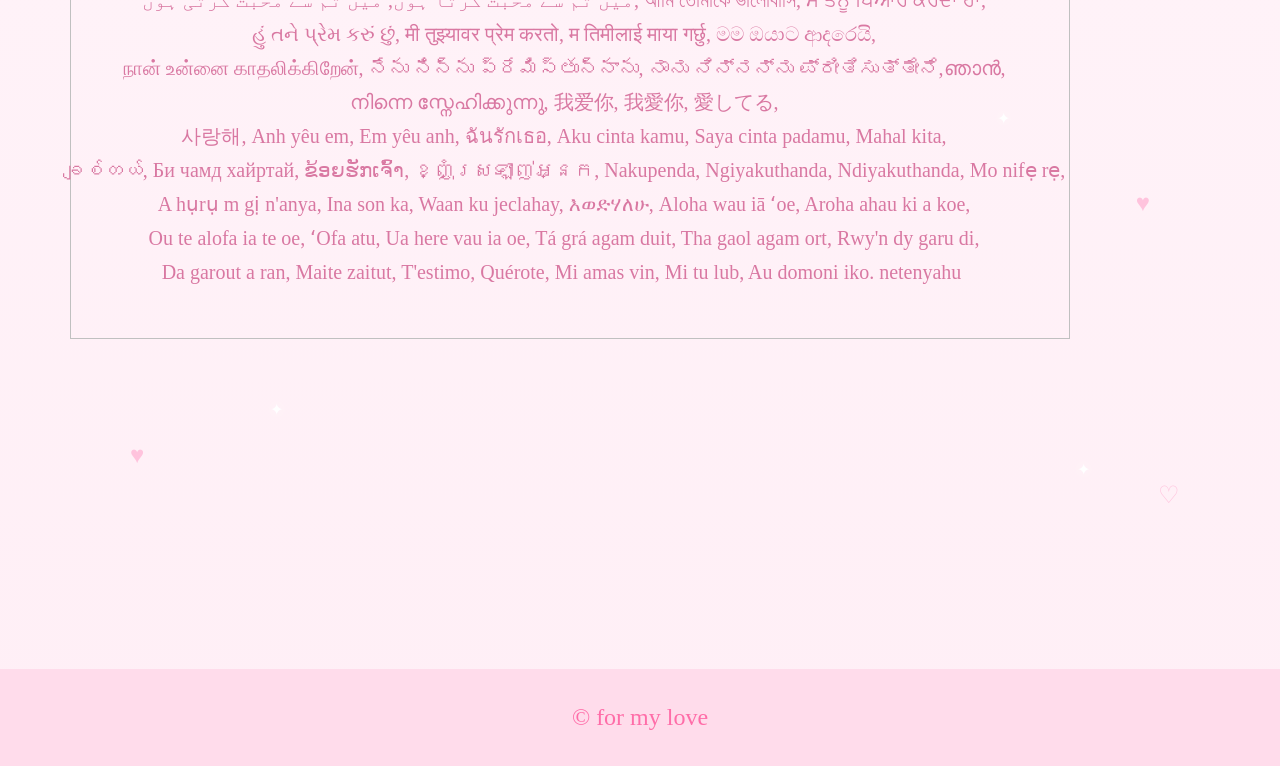
==== commit 4e8df62e: "e" ====
--- a/index.html
+++ b/index.html
@@ -80,7 +80,55 @@
 </div>
 
 </section>
+</section> <!-- scrapbook -->
 
+<div class="lace-border"></div>
+
+<div class="love-box">
+    ...
+</div>
+<div class="love-box">
+
+<img src="images/i love you.png" class="love-image">
+
+<div class="float-heart h1">♡</div>
+<div class="float-heart h2">♡</div>
+<div class="float-heart h3">♥</div>
+<div class="float-heart h4">♡</div>
+<div class="float-heart h5">♥</div>
+<div class="page-star s1">✦</div>
+<div class="page-star s2">✦</div>
+<div class="page-star s3">✦</div>
+<div class="page-star s4">✦</div>
+<div class="page-star s5">✦</div>
+    <div class="love-scroll">
+<pre>
+I love you, Je t'aime, Te amo, Te quiero, Eu te amo, Ti amo, Te iubesc, Ich liebe dich, Ik hou van jou,
+Ek is lief vir jou, Jag älskar dig, Jeg elsker deg, Jeg elsker dig, Ég elska þig, Minä rakastan sinua,
+Ma armastan sind, Es tevi mīlu, Aš tave myliu, Kocham cię, Miluji tě, Ľúbim ťa, Ljubim te,
+Volim te, Волим те, Volim te, Те сакам, Обичам те, Я тебя люблю, Я тебе кохаю, Я цябе кахаю,
+Σ' αγαπώ, Të dua, Seni seviyorum, Ես քեզ սիրում եմ, მიყვარხარ, أحبك, אני אוהב אותך
+אני אוהבת אותך, دوستت دارم, Ez te hez dikim, मैं तुमसे प्यार करता हूँ, मैं तुमसे प्यार करती हूँ,
+میں تم سے محبت کرتا ہوں, میں تم سے محبت کرتی ہوں, আমি তোমাকে ভালোবাসি, ਮੈਂ ਤੈਨੂੰ ਪਿਆਰ ਕਰਦਾ ਹਾਂ,
+હું તને પ્રેમ કરું છું, मी तुझ्यावर प्रेम करतो, म तिमीलाई माया गर्छु, මම ඔයාට ආදරෙයි,
+நான் உன்னை காதலிக்கிறேன், నేను నిన్ను ప్రేమిస్తున్నాను, ನಾನು ನಿನ್ನನ್ನು ಪ್ರೀತಿಸುತ್ತೇನೆ,ഞാൻ,
+നിന്നെ സ്നേഹിക്കുന്നു, 我爱你, 我愛你, 愛してる,
+사랑해, Anh yêu em, Em yêu anh, ฉันรักเธอ, Aku cinta kamu, Saya cinta padamu, Mahal kita,
+ချစ်တယ်, Би чамд хайртай, ຂ້ອຍຮັກເຈົ້າ, ខ្ញុំស្រឡាញ់អ្នក, Nakupenda, Ngiyakuthanda, Ndiyakuthanda, Mo nifẹ rẹ,
+A hụrụ m gị n'anya, Ina son ka, Waan ku jeclahay, እወድሃለሁ, Aloha wau iā ʻoe, Aroha ahau ki a koe,
+Ou te alofa ia te oe, ʻOfa atu, Ua here vau ia oe, Tá grá agam duit, Tha gaol agam ort, Rwy'n dy garu di,
+Da garout a ran, Maite zaitut, T'estimo, Quérote, Mi amas vin, Mi tu lub, Au domoni iko. netenyahu 
+</pre>
+
+                </div>
+
+            </div>
+
+        </div>
+
+    </div>
+
+</section>
 <!-- Copy and paste the section from above to make your next section -->
 
 
@@ -90,6 +138,17 @@
         <p>&copy; for my love</p>
     </footer>
 
-<!-- The end of the whole page- no more content after this! -->
+    <script>
+
+function toggleLetter(){
+
+    document
+        .getElementById("letter")
+        .classList.toggle("open");
+
+}
+
+</script>
+<script src="script.js"></script>
 </body>
 </html>
--- a/style.css
+++ b/style.css
@@ -1,7 +1,3 @@
-/* ==========================================
-   PART 1 - STYLE.CSS
-   Pastel Kawaii Scrapbook
-========================================== */
 
 *{
     margin:0;
@@ -53,18 +49,6 @@
 
 }
 
-.hero-text{
-
-    color:white;
-
-    font-size:65px;
-
-    font-weight:bold;
-
-    text-shadow:
-    0 5px 12px rgba(0,0,0,.35);
-
-}
 
 /* =====================================
             BOOK SECTION
@@ -79,7 +63,7 @@
 
     align-items:center;
 
-    padding:80px 0 120px;
+    padding:-100px 0 50px;
 
 }
 
@@ -701,3 +685,157 @@
 scale(1.2);
 
 }
+
+/* ===========================
+        BELOW BOOK
+=========================== */
+
+.love-scroll{
+    position:absolute;
+
+    top:90px;
+    left:-60px;          /* moved MUCH further left */
+
+    width:1110px;       /* almost the full width of your PNG */
+    height:700px;
+
+    padding:0 20px;
+
+    overflow-y:auto;
+    overflow-x:hidden;
+
+    background:none;
+    box-shadow:none;
+    border:none;
+    border-radius:0;
+    backdrop-filter:none;
+
+    text-align:center;
+}
+.love-scroll pre{
+    margin:0;
+
+    white-space:pre-wrap;
+    word-break:break-word;
+
+    font-family:"Gojiberry";
+
+    font-size:20px;
+    line-height:1.7;
+
+    color:#d978a2;
+}
+
+
+.love-box{
+    position:relative;
+
+    width:1200px;
+    height:900px;
+
+    margin:-450px 0 20px 70px;
+
+    flex-shrink:0;
+}
+
+.love-image{
+    width:1000px;
+    height:650px;
+    display:block;
+}
+
+.love-scroll::-webkit-scrollbar{
+    width:10px;
+}
+
+.love-scroll::-webkit-scrollbar-track{
+    background:#fff3f8;
+    border-radius:999px;
+}
+
+.love-scroll::-webkit-scrollbar-thumb{
+    background:#ffbfd8;
+    border-radius:999px;
+}
+
+.love-scroll::-webkit-scrollbar-thumb:hover{
+    background:#ff9fc5;
+}
+.float-heart{
+    position:absolute;
+    color:#ffc3dd;
+    font-size:24px;
+    animation:floatHeart 5s ease-in-out infinite;
+    pointer-events:none;
+}
+
+.h1{top:70px;left:50px;}
+.h2{top:220px;right:70px;}
+.h3{bottom:120px;left:60px;}
+.h4{bottom:80px;right:90px;}
+.h5{top:500px;right:120px;}
+
+@keyframes floatHeart{
+
+0%,100%{
+transform:translateY(0px) rotate(0deg);
+}
+
+50%{
+transform:translateY(-12px) rotate(8deg);
+}
+
+}
+.page-star{
+    position:absolute;
+    color:white;
+    text-shadow:0 0 12px white;
+    animation:twinkle 2s infinite;
+}
+
+.s1{top:130px;left:180px;}
+.s2{top:150px;right:150px;}
+.s3{bottom:170px;left:200px;}
+.s4{bottom:110px;right:180px;}
+.s5{top:420px;right:260px;}
+
+@keyframes twinkle{
+
+0%,100%{
+opacity:.3;
+transform:scale(.8);
+}
+
+50%{
+opacity:1;
+transform:scale(1.4);
+}
+
+}
+.love-scroll{
+    scrollbar-gutter: stable;
+    padding-right:12px;
+}
+/* ===========================
+        LACE DIVIDER
+=========================== */
+
+.lace-border{
+    width:100%;
+    height:80px;
+
+    background:url("images/lace.png") repeat-x;
+
+    /* Bigger lace */
+background-size:1000px auto;
+
+    background-position:center;
+
+    /* Less repeats by making each piece wider */
+    background-repeat:repeat-x;
+
+    opacity:.95;
+
+      margin:8px 0 8px;
+
+}
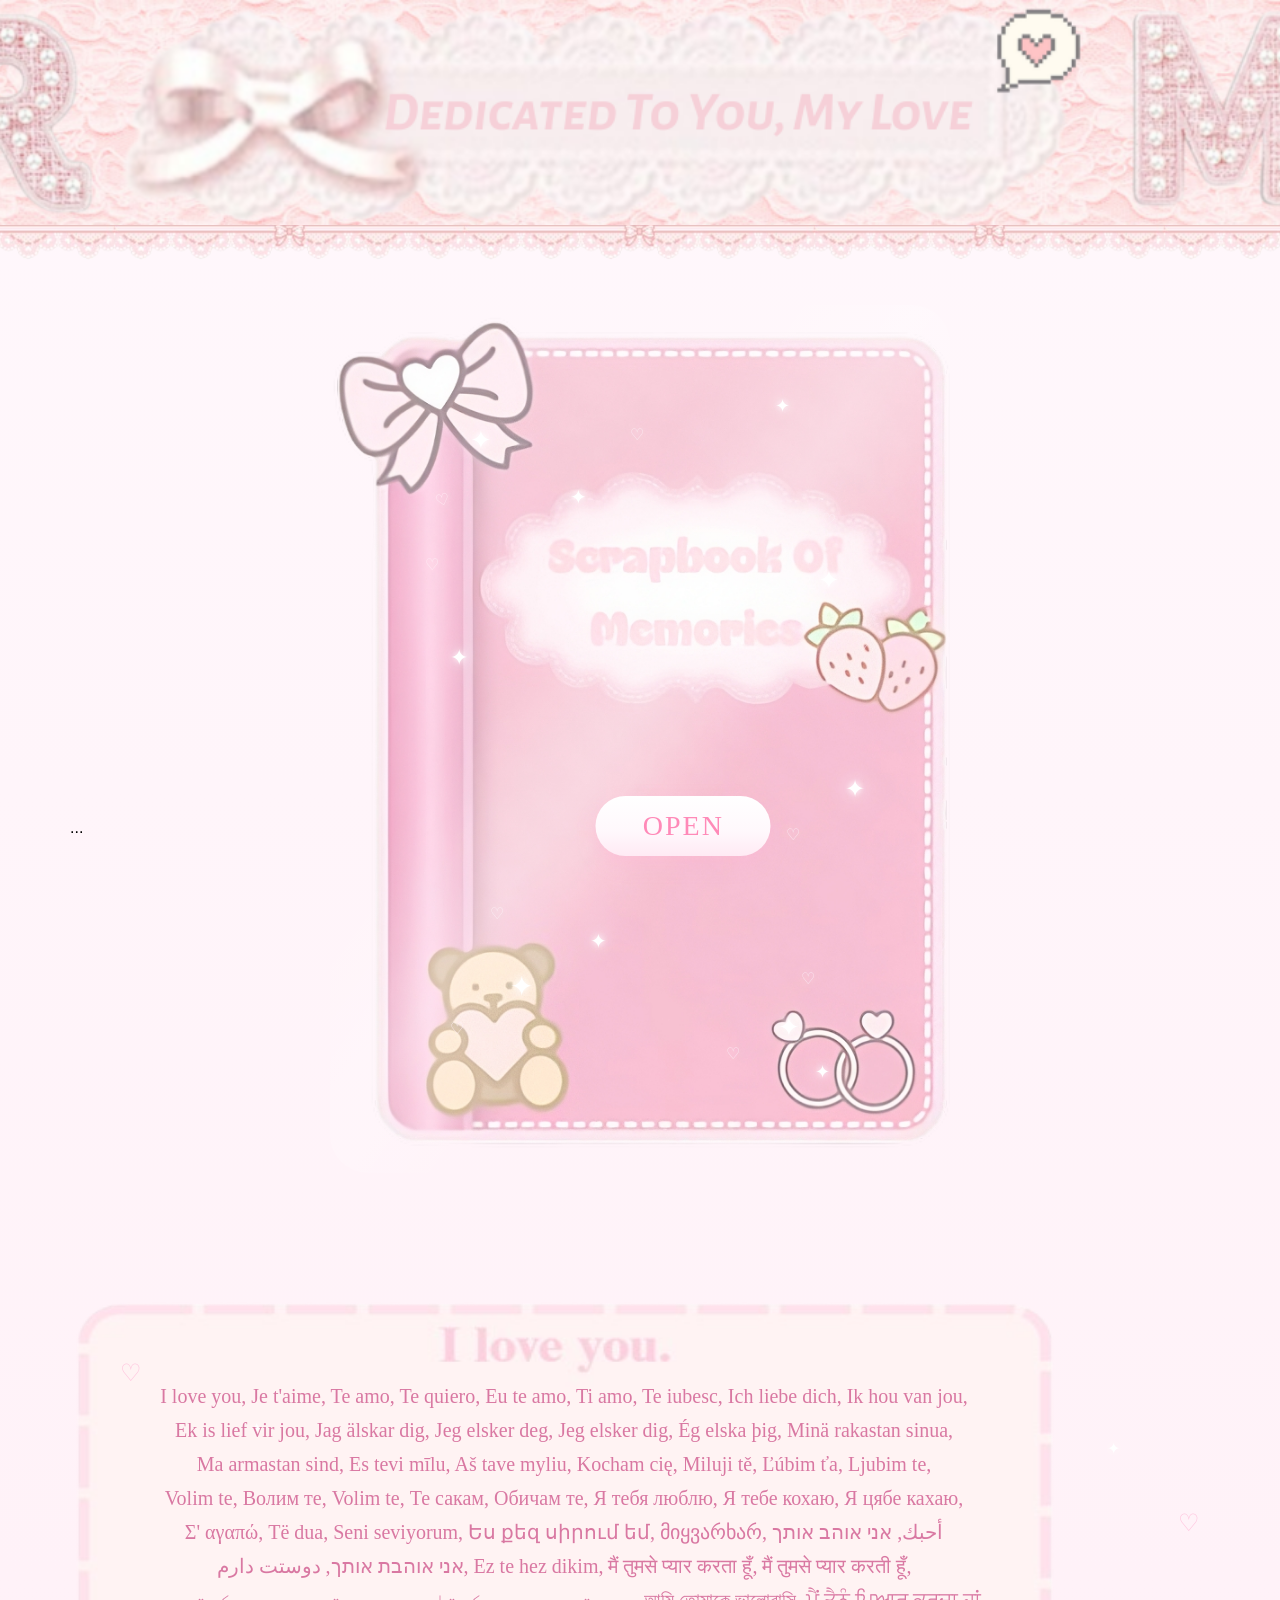
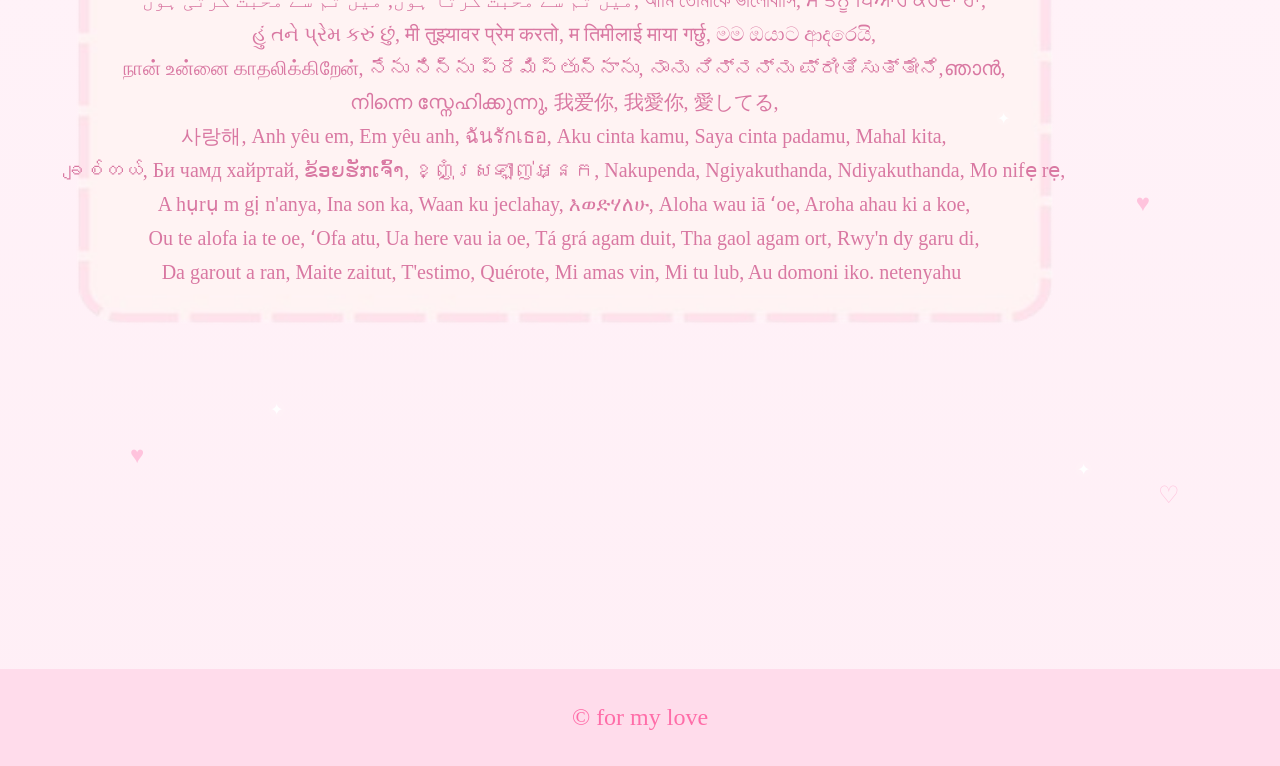
==== commit aea7ec1a: "e" ====
--- a/index.html
+++ b/index.html
@@ -89,7 +89,7 @@
 </div>
 <div class="love-box">
 
-<img src="images/i love you.png" class="love-image">
+<img src="images/iloveyou.png" class="love-image">
 
 <div class="float-heart h1">♡</div>
 <div class="float-heart h2">♡</div>
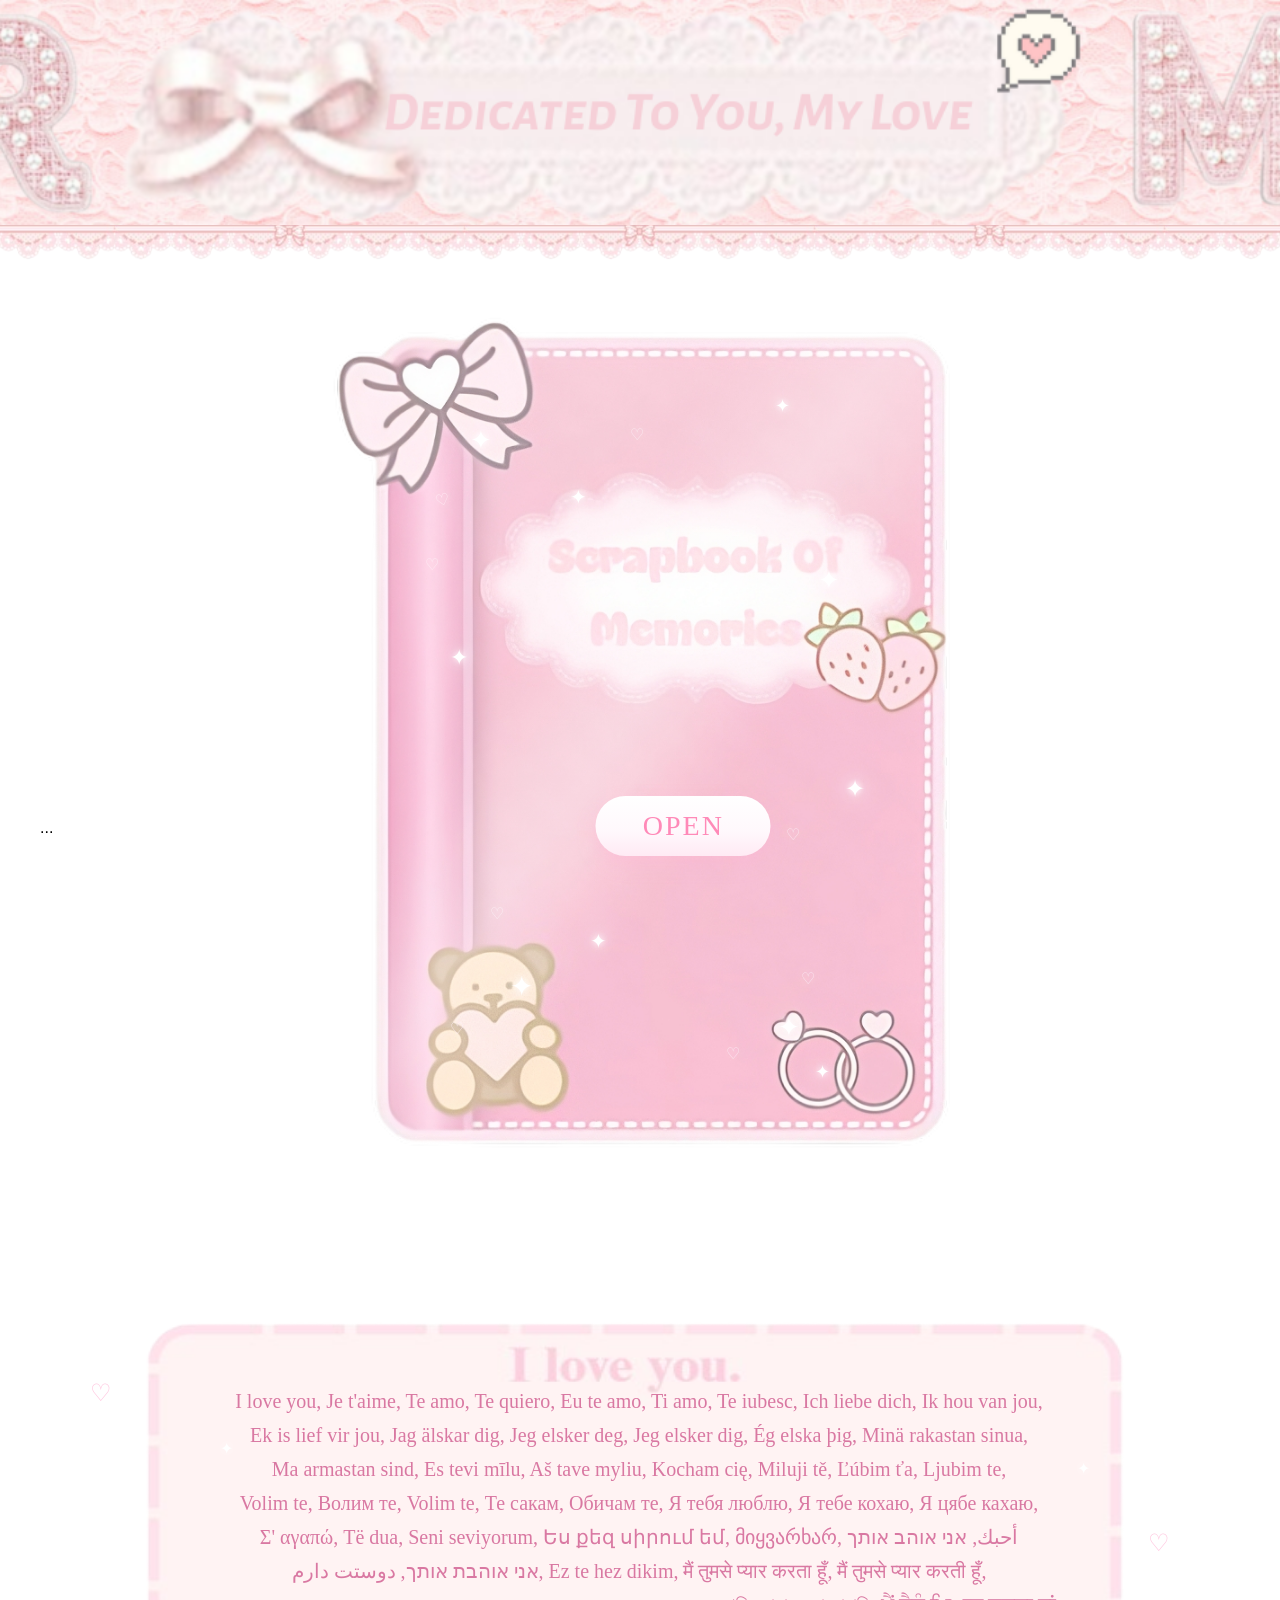
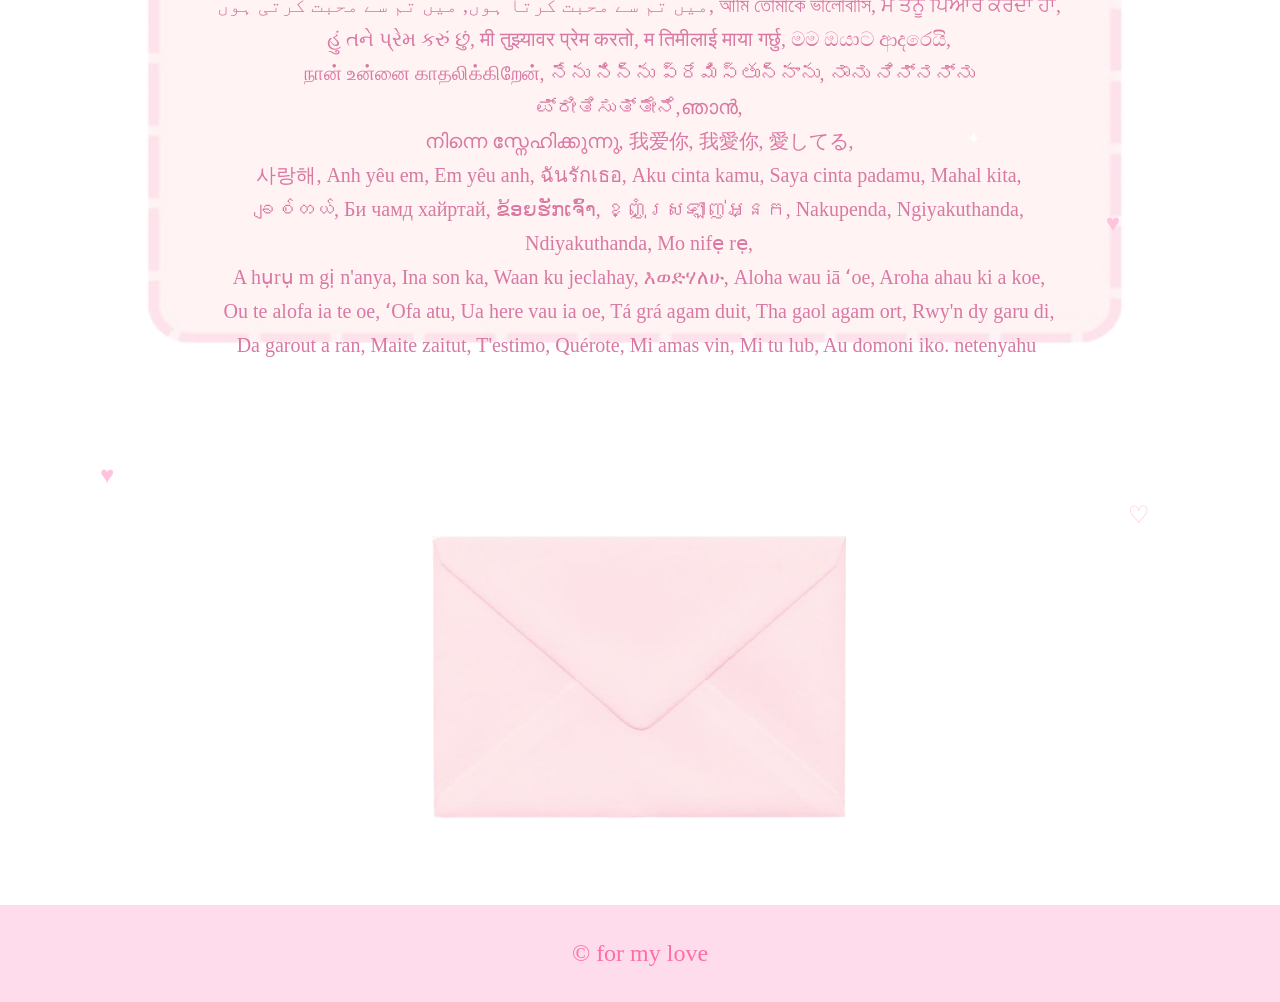
==== commit 8872f7ed: "e" ====
--- a/index.html
+++ b/index.html
@@ -74,8 +74,11 @@
 <div class="burst b8">❤</div>
 <div class="burst b9">♡</div>
 <div class="burst b10">♥</div>
-    
+ 
+
+
 </a>
+
 
 </div>
 
@@ -128,6 +131,14 @@
 
     </div>
 
+        <!-- ENVELOPE -->
+    <div class="envelope-area">
+        <a href="letters.html">
+            <img src="images/envelope.png" class="main-envelope">
+        </a>
+    </div>
+
+</div>
 </section>
 <!-- Copy and paste the section from above to make your next section -->
 
--- a/style.css
+++ b/style.css
@@ -693,10 +693,11 @@
 .love-scroll{
     position:absolute;
 
-    top:90px;
-    left:-60px;          /* moved MUCH further left */
-
-    width:1110px;       /* almost the full width of your PNG */
+    top:75px;
+    left:50%;
+    transform:translateX(-50%);
+
+    width:920px;
     height:700px;
 
     padding:0 20px;
@@ -705,10 +706,8 @@
     overflow-x:hidden;
 
     background:none;
+    border:none;
     box-shadow:none;
-    border:none;
-    border-radius:0;
-    backdrop-filter:none;
 
     text-align:center;
 }
@@ -733,7 +732,7 @@
     width:1200px;
     height:900px;
 
-    margin:-450px 0 20px 70px;
+    margin:-450px auto 40px; /* centers it */
 
     flex-shrink:0;
 }
@@ -742,6 +741,8 @@
     width:1000px;
     height:650px;
     display:block;
+
+    margin:0 auto;
 }
 
 .love-scroll::-webkit-scrollbar{
@@ -837,5 +838,185 @@
     opacity:.95;
 
       margin:8px 0 8px;
-
-}
+ 
+}
+.letters{
+
+    position:absolute;
+
+    right:80px;
+    top:1350px;
+
+    display:flex;
+    flex-direction:column;
+    gap:28px;
+}
+
+.letter{
+
+    width:310px;
+
+    cursor:pointer;
+
+    transition:.35s;
+}
+
+.letter:hover{
+
+    transform:
+        rotate(-2deg)
+        translateY(-8px)
+        scale(1.05);
+
+    filter:drop-shadow(0 15px 20px rgba(255,180,215,.35));
+
+}
+.letter-popup{
+
+    position:fixed;
+    inset:0;
+
+    background:rgba(255,235,245,.75);
+
+    display:none;
+
+    justify-content:center;
+    align-items:center;
+
+    z-index:999;
+}
+
+.letter-paper{
+
+    width:700px;
+    height:750px;
+
+    background:url("images/paper.jg");
+
+    background-size:cover;
+
+    border-radius:25px;
+
+    padding:60px;
+
+    overflow-y:auto;
+
+    box-shadow:0 25px 70px rgba(0,0,0,.18);
+}
+
+.letter-paper h2{
+
+    font-family:"Gojiberry";
+
+    color:#d979a4;
+
+    font-size:42px;
+
+    text-align:center;
+
+    margin-bottom:35px;
+}
+
+.letter-paper button{
+
+    float:right;
+
+    border:none;
+
+    background:none;
+
+    font-size:34px;
+
+    cursor:pointer;
+
+    color:#d979a4;
+}
+.main-envelope{
+    width:420px;
+    cursor:pointer;
+    transition:.3s;
+}
+
+.main-envelope:hover{
+    transform:translateY(-10px) rotate(-2deg) scale(1.04);
+}
+body{
+
+    background:url("images/paper.g");
+    background-size:cover;
+}
+
+h1{
+
+    font-family:"Gojiberry";
+    color:#d97ea5;
+    text-align:center;
+    margin-top:50px;
+    font-size:52px;
+}
+
+.letter-list{
+
+    width:500px;
+
+    margin:40px auto;
+
+    height:650px;
+
+    overflow-y:auto;
+
+    display:flex;
+    flex-direction:column;
+    gap:25px;
+}
+
+.letter-list img{
+
+    width:100%;
+
+    transition:.3s;
+}
+
+.letter-list img:hover{
+
+    transform:translateX(10px) rotate(-2deg);
+
+}
+.bottom-section{
+    display:flex;
+    align-items:flex-start;
+    justify-content:center;
+
+    gap:30px;
+
+    width:100%;
+    max-width:1750px;
+
+    margin:-420px auto 50px;
+}
+.envelope-area{
+
+    display:flex;
+    justify-content:center;
+
+    margin-top:-120px;   /* move closer to the I Love You page */
+
+    margin-bottom:80px;
+}
+.main-envelope{
+
+    width:430px;
+
+    transition:.3s ease;
+
+    cursor:pointer;
+}
+
+.main-envelope:hover{
+
+    transform:
+        translateY(-10px)
+        rotate(-2deg)
+        scale(1.05);
+
+}
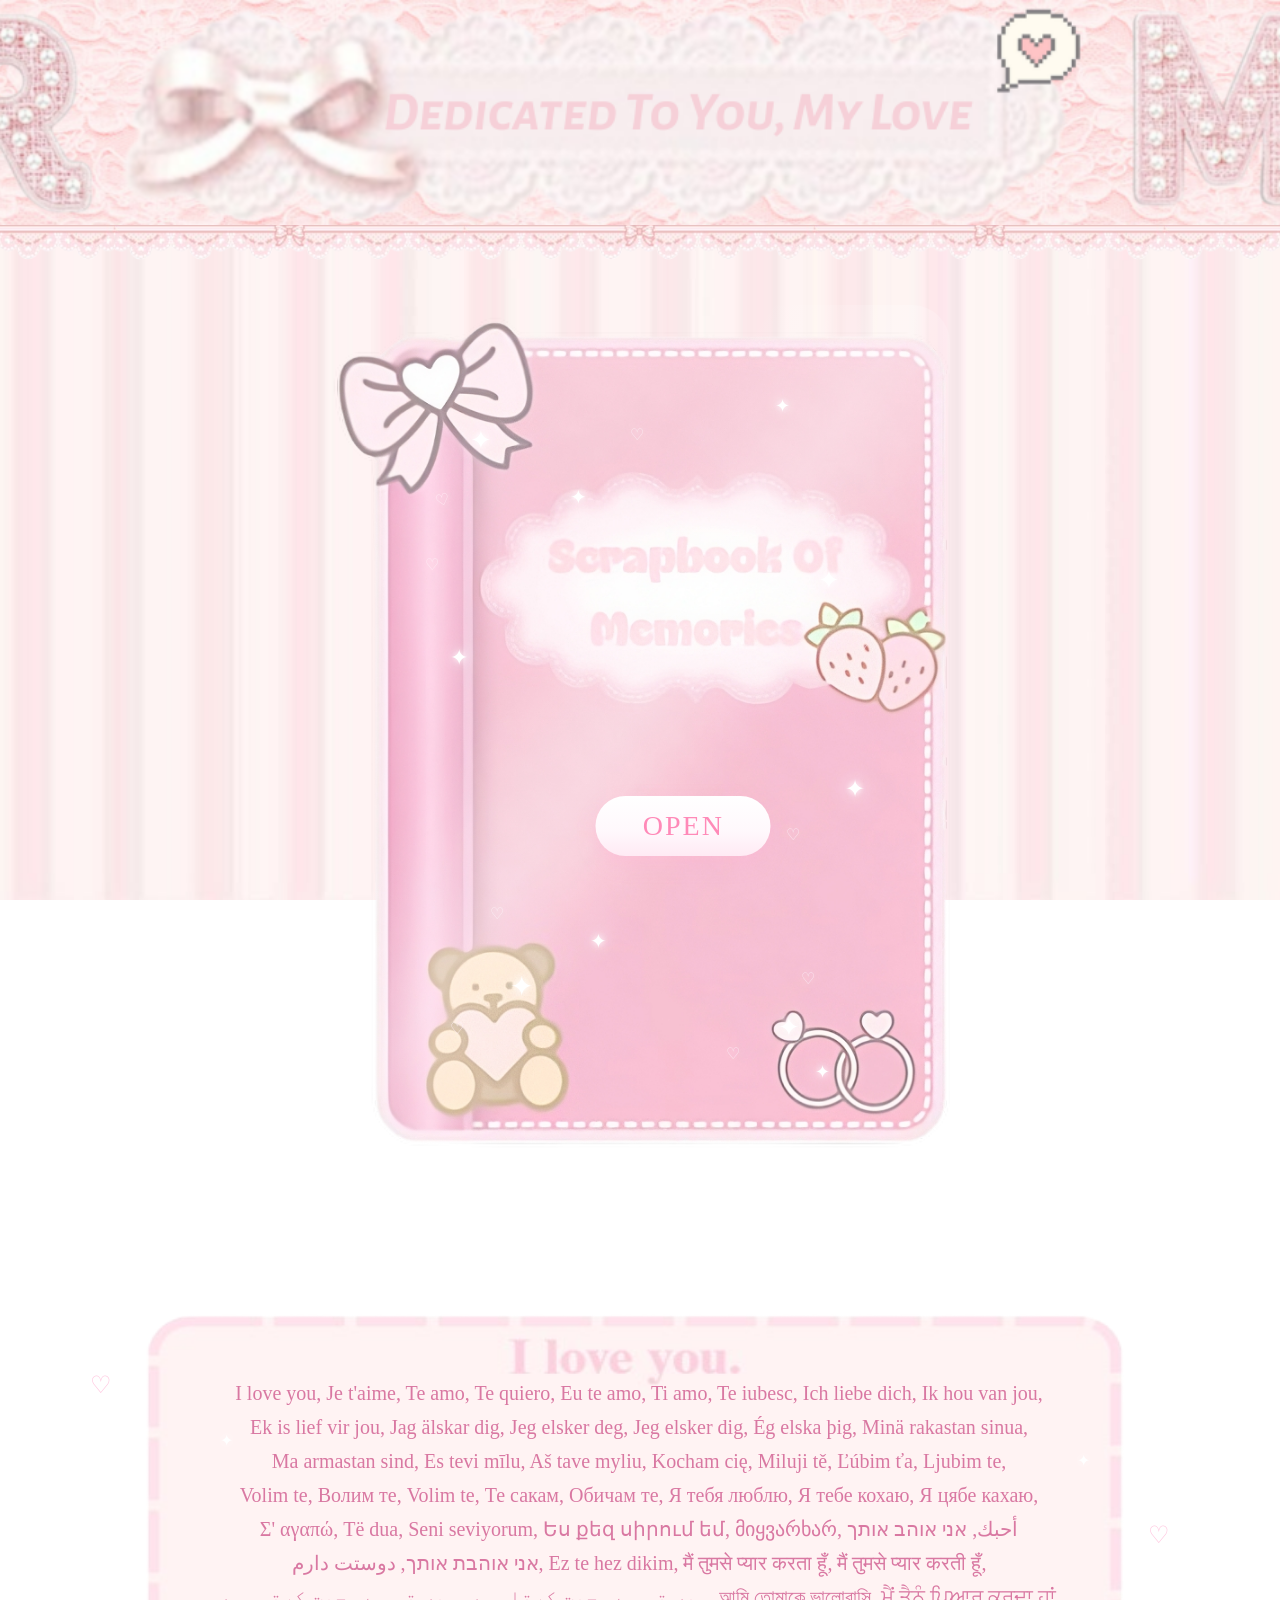
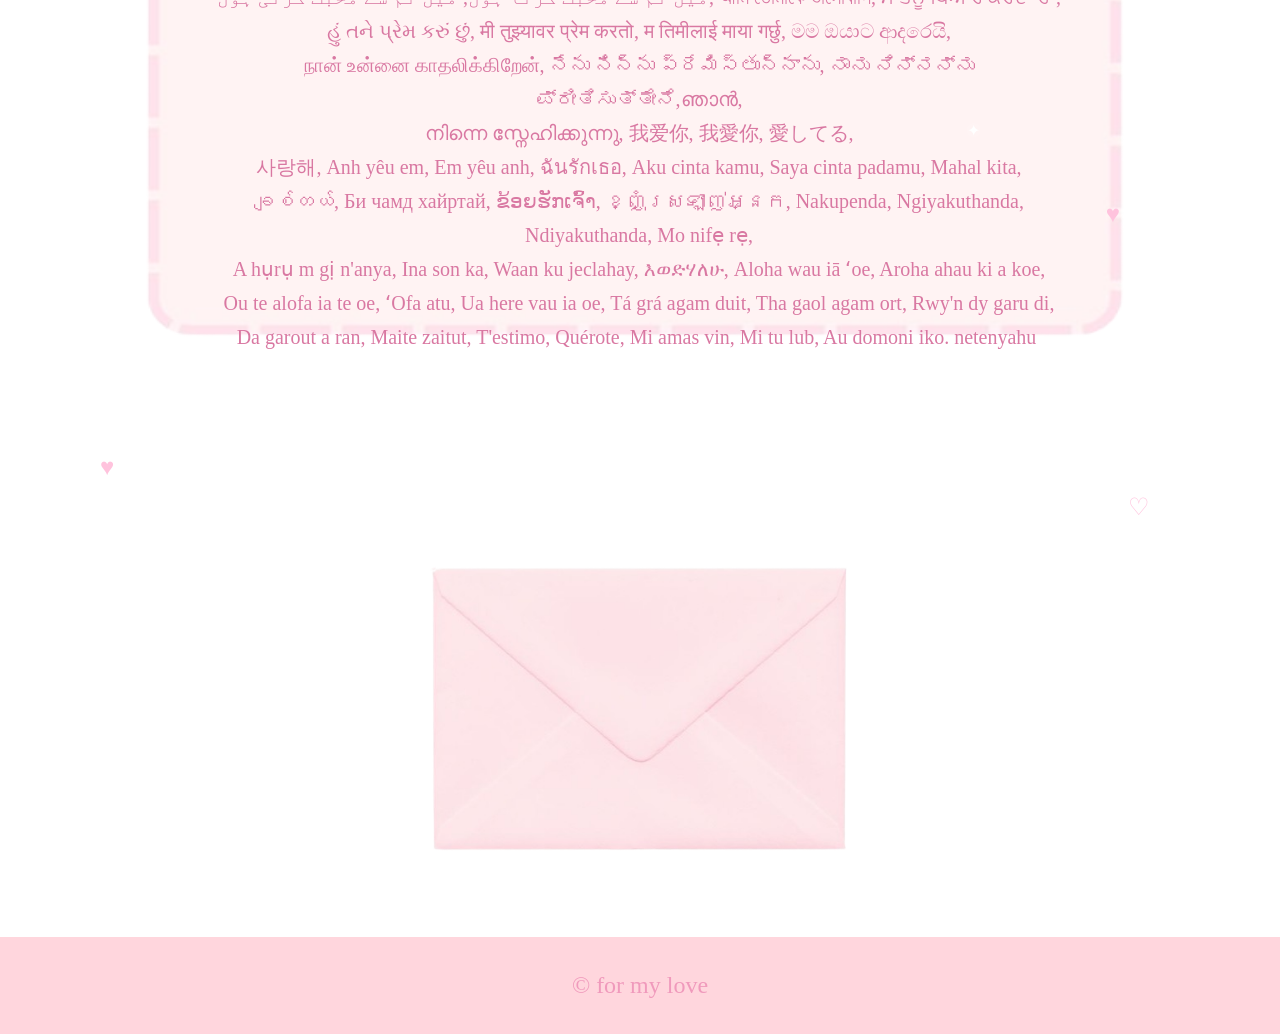
==== commit 97e8eccf: "e" ====
--- a/index.html
+++ b/index.html
@@ -87,9 +87,7 @@
 
 <div class="lace-border"></div>
 
-<div class="love-box">
-    ...
-</div>
+
 <div class="love-box">
 
 <img src="images/iloveyou.png" class="love-image">
--- a/style.css
+++ b/style.css
@@ -9,11 +9,6 @@
     scroll-behavior:smooth;
 }
 
-body{
-    font-family:Arial, Helvetica, sans-serif;
-    background:linear-gradient(#fff8fc,#ffeff6);
-    overflow-x:hidden;
-}
 
 /* ---------- Images ---------- */
 
@@ -257,13 +252,6 @@
 
 }
 
-
-/* ==========================================
-   PART 2 - STYLE.CSS
-   Stickers, Footer & Finishing Touches
-========================================== */
-
-
 /* ===========================
      DECORATIVE SPARKLES
 =========================== */
@@ -413,9 +401,9 @@
 
     text-align:center;
 
-    background:#ffdceb;
-
-    color:#ff6da8;
+    background:#ffd6dd;
+
+    color:#f09abc;
 
     font-family:"Gojiberry";
 
@@ -732,7 +720,7 @@
     width:1200px;
     height:900px;
 
-    margin:-450px auto 40px; /* centers it */
+    margin:40px auto 40px; /* centers it */
 
     flex-shrink:0;
 }
@@ -932,19 +920,15 @@
     color:#d979a4;
 }
 .main-envelope{
-    width:420px;
+    width:650px;
     cursor:pointer;
-    transition:.3s;
+    transition:.35s;
 }
 
 .main-envelope:hover{
     transform:translateY(-10px) rotate(-2deg) scale(1.04);
 }
-body{
-
-    background:url("images/paper.g");
-    background-size:cover;
-}
+
 
 h1{
 
@@ -999,9 +983,9 @@
     display:flex;
     justify-content:center;
 
-    margin-top:-120px;   /* move closer to the I Love You page */
-
+    margin-top:-80px;
     margin-bottom:80px;
+
 }
 .main-envelope{
 
@@ -1019,4 +1003,23 @@
         rotate(-2deg)
         scale(1.05);
 
+}
+/* Default background (index) */
+body{
+    overflow-x:hidden;
+
+    background:url("images/background.png");
+    background-size:cover;
+    background-position:center;
+    background-repeat:no-repeat;
+    background-attachment:fixed;
+}
+
+/* Letters page only */
+body.letters-page{
+    background:url("images/background1.png");
+    background-size:cover;
+    background-position:center;
+    background-repeat:no-repeat;
+    background-attachment:fixed;
 }
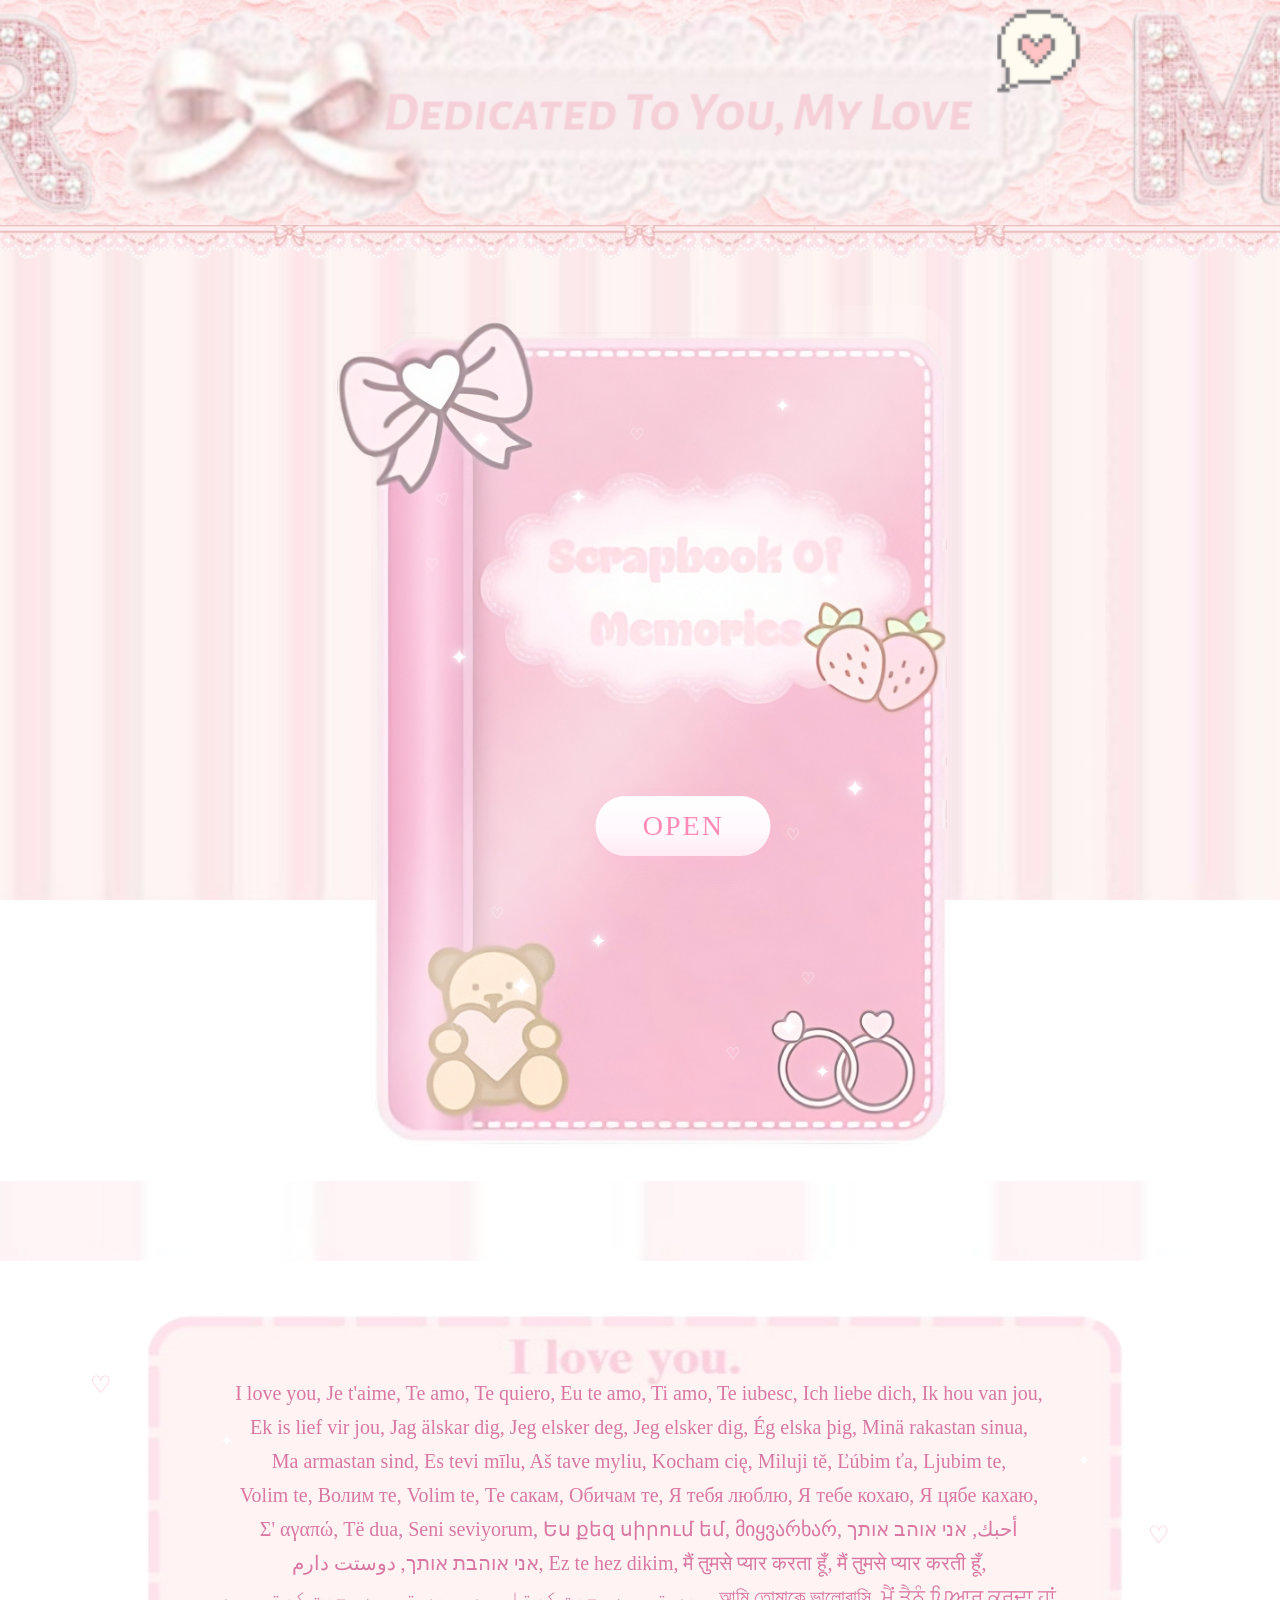
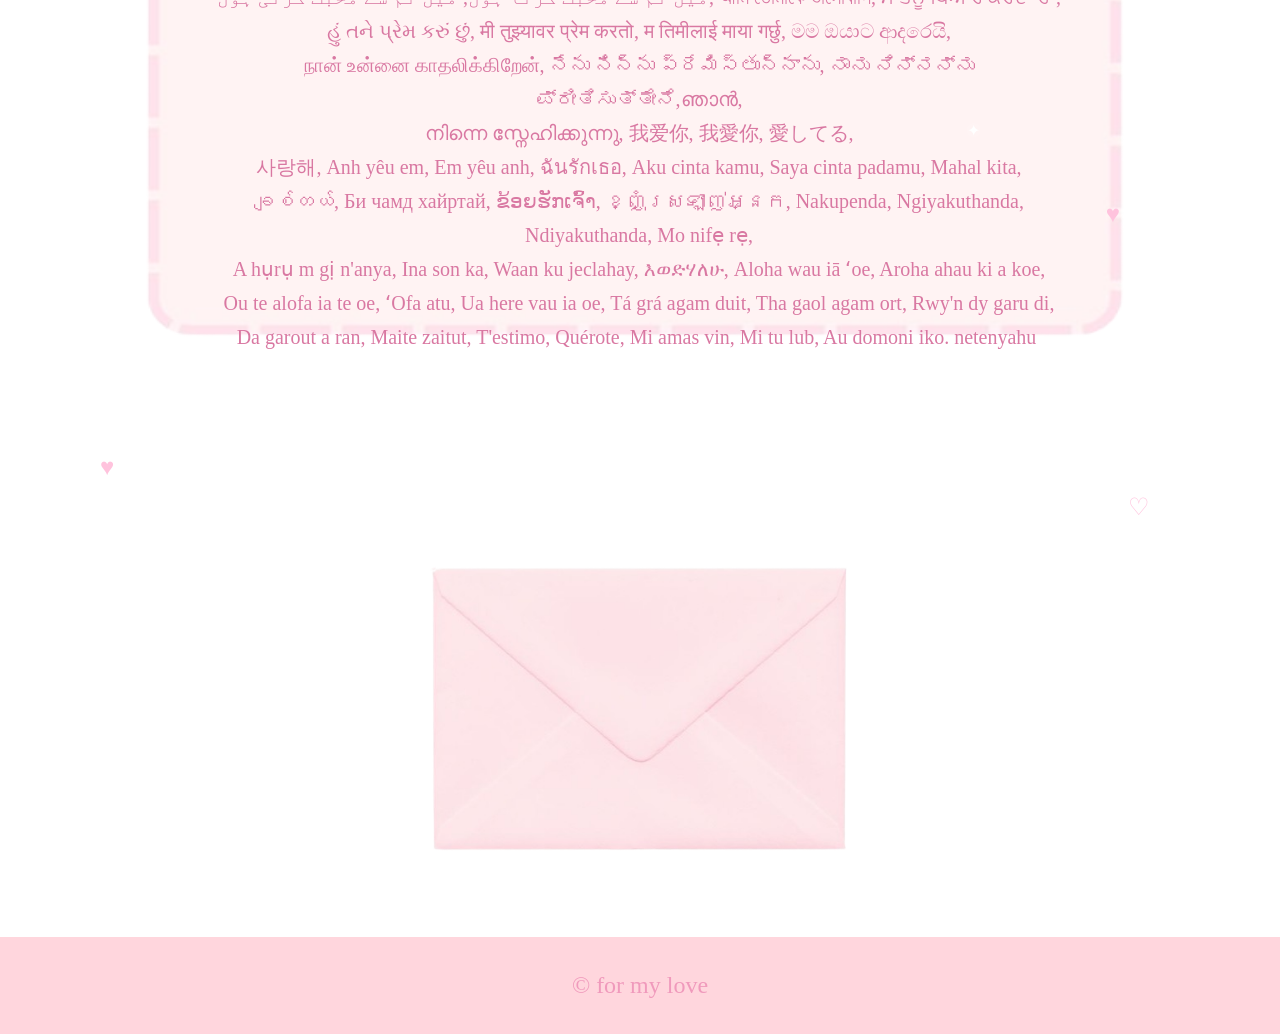
==== commit 67fd2249: "e" ====
--- a/index.html
+++ b/index.html
@@ -156,7 +156,7 @@
         .classList.toggle("open");
 
 }
-
+ 
 </script>
 <script src="script.js"></script>
 </body>
--- a/style.css
+++ b/style.css
@@ -1011,7 +1011,7 @@
     background:url("images/background.png");
     background-size:cover;
     background-position:center;
-    background-repeat:no-repeat;
+    background-repeat:no-repeat; 
     background-attachment:fixed;
 }
 
